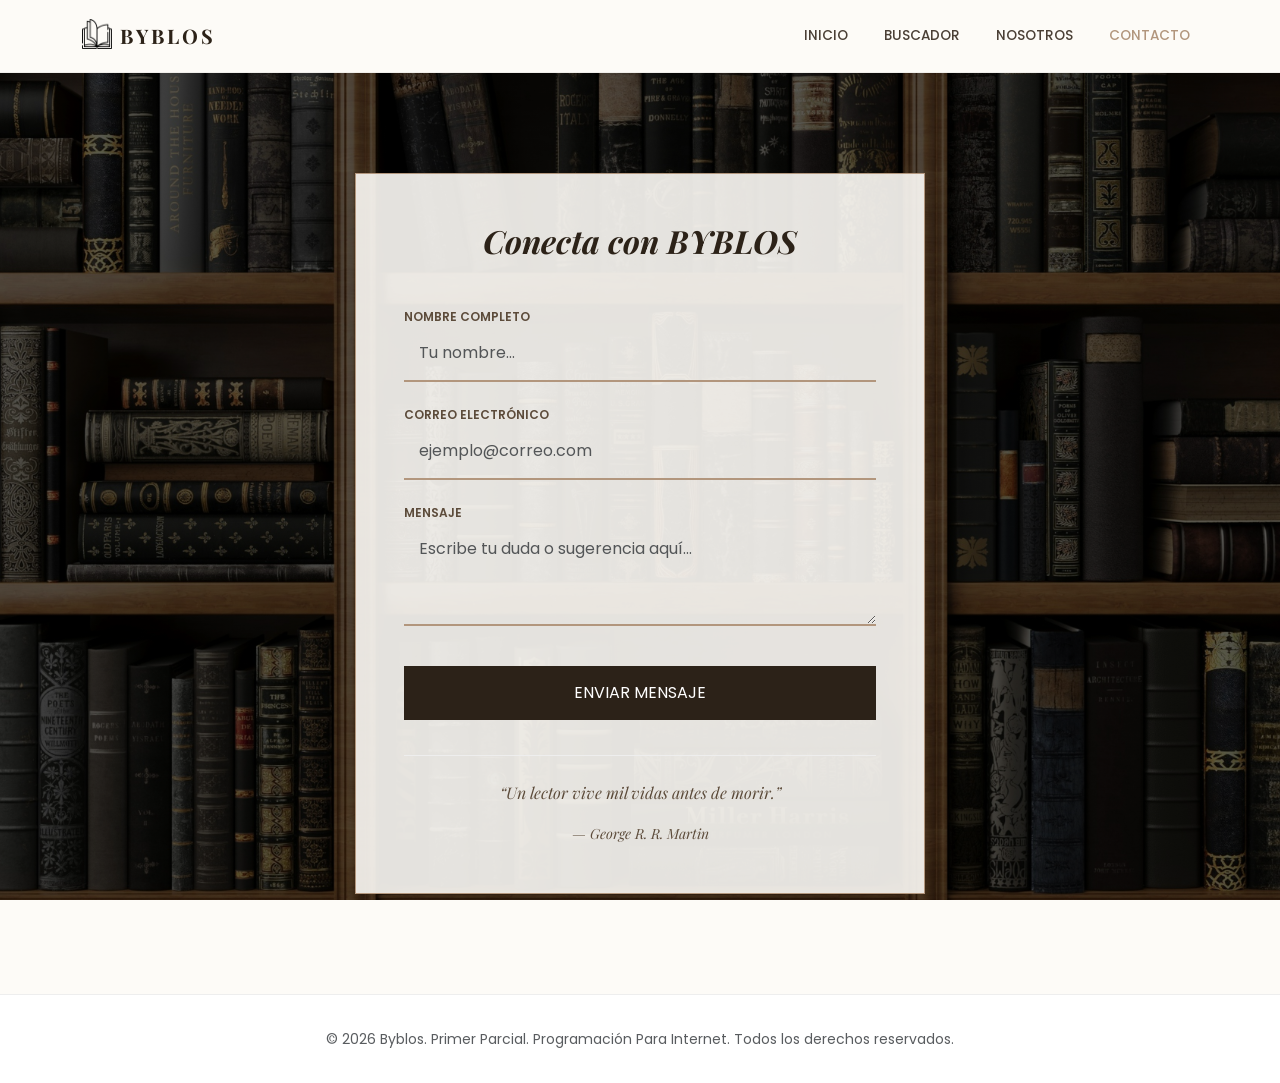
==== contacto.html @ 71276911 "Add files via upload" ====
<!DOCTYPE html>
<html lang="es">
<head>
    <meta charset="UTF-8">
    <meta name="viewport" content="width=device-width, initial-scale=1.0">
    <link rel="icon" href="./img/logo.png?v=1.1" type="image/png"><!-- Favicon del sitio -->
    <title>BYBLOS | Contacto</title>

    <!-- Fuentes que estoy utilizando -->
    <link rel="preconnect" href="https://fonts.googleapis.com">
    <link href="https://fonts.googleapis.com/css2?family=Playfair+Display:ital,wght@0,700;1,700&family=Poppins:wght@300;400;500;600&display=swap" rel="stylesheet">
    
    <!-- Bootstrap para el diseño responsive -->
    <link href="https://cdn.jsdelivr.net/npm/bootstrap@5.3.0/dist/css/bootstrap.min.css" rel="stylesheet">
    <link rel="stylesheet" href="./css/misEstilos.css">
</head>
<body>

    <!-- navbar -->
    <nav class="navbar navbar-expand-lg sticky-top custom-nav">
        <div class="container">
            <a class="navbar-brand logo-byblos" href="index.html">
                <img src="./img/logo.png" width="30" class="me-2" alt="Logo"> BYBLOS
            </a>
            
            <button class="navbar-toggler" type="button" data-bs-toggle="collapse" data-bs-target="#navbarNav">
                <span class="navbar-toggler-icon"></span>
            </button>
            
            <div class="collapse navbar-collapse" id="navbarNav">
                <ul class="navbar-nav ms-auto">
                    <li class="nav-item"><a class="nav-link" href="index.html">Inicio</a></li>
                    <li class="nav-item"><a class="nav-link" href="index.html#buscador">Buscador</a></li>
                    <li class="nav-item"><a class="nav-link" href="quienesomos.html">Nosotros</a></li>
                    <li class="nav-item"><a class="nav-link active" href="contacto.html">Contacto</a></li>
                </ul>
            </div>
        </div>
    </nav>

    <!-- contenido principal -->
    <main class="contact-section-bg">
        <div class="container">
            <div class="row justify-content-center">
                <div class="col-md-6 card-luxury">
                    <div class="text-center mb-5">
                        <h2 class="main-title">Conecta con BYBLOS</h2>
                    </div>

                    <!-- Formulario de contacto -->
                    <form id="formContacto">
                        <div class="mb-4">
                            <label class="label-control">Nombre Completo</label>
                            <input type="text" class="form-control custom-input" placeholder="Tu nombre..." required>
                        </div>

                        <div class="mb-4">
                            <label class="label-control">Correo Electrónico</label>
                            <input type="email" class="form-control custom-input" placeholder="ejemplo@correo.com" required>
                        </div>

                        <div class="mb-4">
                            <label class="label-control">Mensaje</label>
                            <textarea class="form-control custom-input" rows="3" placeholder="Escribe tu duda o sugerencia aquí..." required></textarea>
                        </div>

                        <button type="submit" class="btn btn-luxury w-100 mt-3">ENVIAR MENSAJE</button>
                        
                        <div id="msjExito" class="text-success mt-3 text-center" style="display:none; font-weight:600;">
                            ¡Mensaje enviado con éxito!
                        </div>
                    </form>

                    <!-- Frase decorativa -->
                    <div class="text-center book-quote">
                        <p>“Un lector vive mil vidas antes de morir.”</p>
                        <small>— George R. R. Martin</small>
                    </div>
                </div>
            </div>
        </div>
    </main>

    <!-- Footer -->
    <footer class="text-center">
        <div class="container">
            <p class="text-muted mb-0">
                <small>&copy; 2026 Byblos. Primer Parcial. Programación Para Internet. Todos los derechos reservados.</small>
            </p>
        </div>
    </footer>

    <script src="https://cdn.jsdelivr.net/npm/bootstrap@5.3.0/dist/js/bootstrap.bundle.min.js"></script>

    <script>
        // Capturamos el evento submit para mostrar el aviso visual
        document.getElementById('formContacto').addEventListener('submit', function(e) {
            e.preventDefault(); // Evita que la página cargue de nuevo
            
            const aviso = document.getElementById('msjExito');
            aviso.style.display = 'block'; // Mostramos el mensaje de éxito
            
            this.reset(); // Limpiamos los campos
            
            // El mensaje desaparece solo después de unos cinco segundos
            setTimeout(() => { 
                aviso.style.display = 'none'; 
            }, 5000);
        });
    </script>
</body>
</html>
---- css/misEstilos.css ----
/* Variables y base */
:root {
    --crema: #fdfbf7;
    --crema-trans: rgba(253, 251, 247, 0.9);
    --oscuro: #2c2218;
    --medio: #5c4b3a;
    --bronce: #b2967d;
    --blanco: #ffffff;
}

/* barra de desplazamiento */
::-webkit-scrollbar {
    width: 14px;
}

::-webkit-scrollbar-track {
    background: var(--crema);
}

::-webkit-scrollbar-thumb {
    background: var(--bronce);
    border-radius: 10px;
    border: 3px solid var(--crema);
}

body {
    background-color: var(--crema);
    font-family: 'Poppins', sans-serif;
    color: var(--oscuro);
}

/* Navbar. Ajuste de logo */
.custom-nav {
    background-color: var(--crema) !important;
    padding: 1rem 0;
    border-bottom: 1px solid rgba(0,0,0,0.05);
}

.logo-byblos {
    font-family: 'Playfair Display', serif;
    font-weight: 700;
    letter-spacing: 3px;
    color: var(--oscuro) !important;
    display: flex;
    align-items: center;
}

.logo-byblos img {
    margin-top: -5px; /* Para alinear el ícono a la palabra */
}

.nav-link {
    color: #4a3f35 !important;
    text-transform: uppercase;
    font-size: 0.85rem;
    margin-left: 20px;
    font-weight: 500;
}

.nav-link:hover, .nav-link.active {
    color: var(--bronce) !important;
}

/* Hero sections */
.hero-section, .hero-small {
    background-size: cover;
    background-position: center;
    background-attachment: fixed;
    display: flex;
    align-items: center;
    color: white;
}

/* Imagen grande principal de inicio */
.hero-section {
    height: 85vh;
    background-image: linear-gradient(rgba(0,0,0,0.5), rgba(0,0,0,0.5)), 
    url('https://images.unsplash.com/photo-1507842217343-583bb7270b66?auto=format&fit=crop&w=1500&q=80');
}

/* Versión más pequeña del hero para otras páginas */
.hero-small {
    height: 40vh;
    background-image: linear-gradient(rgba(0,0,0,0.6), rgba(0,0,0,0.6)), 
    url('https://images.unsplash.com/photo-1524995997946-a1c2e315a42f?auto=format&fit=crop&w=1500&q=80');
}

.main-title {
    font-family: 'Playfair Display', serif;
    font-weight: 700;
    font-style: italic;
}

.section-title {
    font-family: 'Playfair Display', serif;
    font-size: 2.8rem;
    font-weight: 700;
}

/* CONTACTO */
/* Fondo con imagen para la página de contacto */
.contact-section-bg {
    background-image: linear-gradient(rgba(0,0,0,0.6), rgba(0,0,0,0.6)), 
    url("../img/Estante.png"); 
    background-size: cover;
    background-position: center;
    background-attachment: fixed;
    padding: 100px 0;
    min-height: 80vh;
}

/* Tarjeta donde va el formulario */
.card-luxury {
    background-color: var(--crema-trans) !important;
    padding: 3rem;
    border: 1px solid var(--bronce);
}

/* Componentes */
/* estilo para botones */
.btn-luxury {
    border-radius: 0;
    text-transform: uppercase;
    border: none;
    transition: 0.4s;
    background: var(--oscuro);
    color: white;
    padding: 15px 40px;
}

.btn-luxury:hover {
    background: var(--bronce);
    transform: translateY(-3px);
}

/* diseño de los campos del formulario */
.custom-input {
    border: none;
    border-bottom: 2px solid var(--bronce);
    background: transparent;
    padding: 15px;
    width: 100%;
    border-radius: 0;
}

.section-padding {
    padding: 100px 0;
}

.label-control {
    font-size: 0.75rem;
    font-weight: 600;
    text-transform: uppercase;
    color: var(--medio);
    display: block;
}

/* Tarjeta para mostrar resultados del buscador */
.card-result {
    background: white;
    border-left: 8px solid var(--bronce);
    box-shadow: 0 10px 30px rgba(0,0,0,0.05);
}

.book-quote {
    font-family: 'Playfair Display', serif;
    font-style: italic;
    color: var(--medio);
    margin-top: 35px;
    border-top: 1px solid #eee;
    padding-top: 25px;
}

/* Animaciones y footer */
@keyframes float {
    0%, 100% { transform: translateY(0); }
    50% { transform: translateY(-20px); }
}

/* Imagen que flota */
.floating-img {
    animation: float 6s ease-in-out infinite;
}

footer {
    background: white;
    border-top: 1px solid #eee;
    padding: 2rem 0;
}
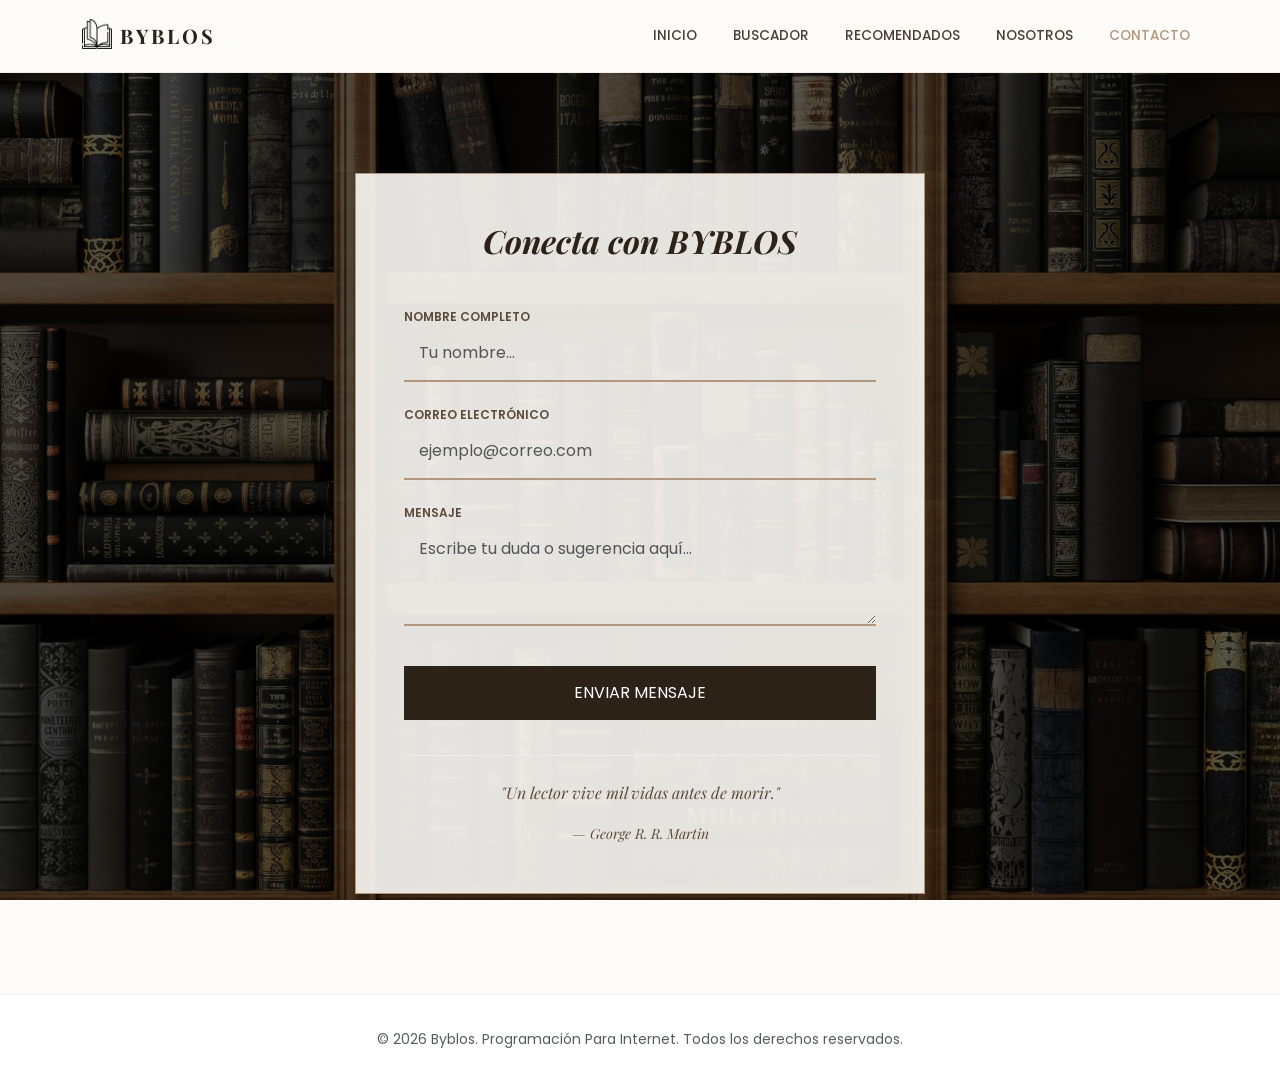
==== commit 3c0ad39c: "rescatando archivos locales" ====
--- a/contacto.html
+++ b/contacto.html
@@ -1,112 +1,141 @@
-<!DOCTYPE html>
-<html lang="es">
-<head>
-    <meta charset="UTF-8">
-    <meta name="viewport" content="width=device-width, initial-scale=1.0">
-    <link rel="icon" href="./img/logo.png?v=1.1" type="image/png"><!-- Favicon del sitio -->
-    <title>BYBLOS | Contacto</title>
-
-    <!-- Fuentes que estoy utilizando -->
-    <link rel="preconnect" href="https://fonts.googleapis.com">
-    <link href="https://fonts.googleapis.com/css2?family=Playfair+Display:ital,wght@0,700;1,700&family=Poppins:wght@300;400;500;600&display=swap" rel="stylesheet">
-    
-    <!-- Bootstrap para el diseño responsive -->
-    <link href="https://cdn.jsdelivr.net/npm/bootstrap@5.3.0/dist/css/bootstrap.min.css" rel="stylesheet">
-    <link rel="stylesheet" href="./css/misEstilos.css">
-</head>
-<body>
-
-    <!-- navbar -->
-    <nav class="navbar navbar-expand-lg sticky-top custom-nav">
-        <div class="container">
-            <a class="navbar-brand logo-byblos" href="index.html">
-                <img src="./img/logo.png" width="30" class="me-2" alt="Logo"> BYBLOS
-            </a>
-            
-            <button class="navbar-toggler" type="button" data-bs-toggle="collapse" data-bs-target="#navbarNav">
-                <span class="navbar-toggler-icon"></span>
-            </button>
-            
-            <div class="collapse navbar-collapse" id="navbarNav">
-                <ul class="navbar-nav ms-auto">
-                    <li class="nav-item"><a class="nav-link" href="index.html">Inicio</a></li>
-                    <li class="nav-item"><a class="nav-link" href="index.html#buscador">Buscador</a></li>
-                    <li class="nav-item"><a class="nav-link" href="quienesomos.html">Nosotros</a></li>
-                    <li class="nav-item"><a class="nav-link active" href="contacto.html">Contacto</a></li>
-                </ul>
-            </div>
-        </div>
-    </nav>
-
-    <!-- contenido principal -->
-    <main class="contact-section-bg">
-        <div class="container">
-            <div class="row justify-content-center">
-                <div class="col-md-6 card-luxury">
-                    <div class="text-center mb-5">
-                        <h2 class="main-title">Conecta con BYBLOS</h2>
-                    </div>
-
-                    <!-- Formulario de contacto -->
-                    <form id="formContacto">
-                        <div class="mb-4">
-                            <label class="label-control">Nombre Completo</label>
-                            <input type="text" class="form-control custom-input" placeholder="Tu nombre..." required>
-                        </div>
-
-                        <div class="mb-4">
-                            <label class="label-control">Correo Electrónico</label>
-                            <input type="email" class="form-control custom-input" placeholder="ejemplo@correo.com" required>
-                        </div>
-
-                        <div class="mb-4">
-                            <label class="label-control">Mensaje</label>
-                            <textarea class="form-control custom-input" rows="3" placeholder="Escribe tu duda o sugerencia aquí..." required></textarea>
-                        </div>
-
-                        <button type="submit" class="btn btn-luxury w-100 mt-3">ENVIAR MENSAJE</button>
-                        
-                        <div id="msjExito" class="text-success mt-3 text-center" style="display:none; font-weight:600;">
-                            ¡Mensaje enviado con éxito!
-                        </div>
-                    </form>
-
-                    <!-- Frase decorativa -->
-                    <div class="text-center book-quote">
-                        <p>“Un lector vive mil vidas antes de morir.”</p>
-                        <small>— George R. R. Martin</small>
-                    </div>
-                </div>
-            </div>
-        </div>
-    </main>
-
-    <!-- Footer -->
-    <footer class="text-center">
-        <div class="container">
-            <p class="text-muted mb-0">
-                <small>&copy; 2026 Byblos. Primer Parcial. Programación Para Internet. Todos los derechos reservados.</small>
-            </p>
-        </div>
-    </footer>
-
-    <script src="https://cdn.jsdelivr.net/npm/bootstrap@5.3.0/dist/js/bootstrap.bundle.min.js"></script>
-
-    <script>
-        // Capturamos el evento submit para mostrar el aviso visual
-        document.getElementById('formContacto').addEventListener('submit', function(e) {
-            e.preventDefault(); // Evita que la página cargue de nuevo
-            
-            const aviso = document.getElementById('msjExito');
-            aviso.style.display = 'block'; // Mostramos el mensaje de éxito
-            
-            this.reset(); // Limpiamos los campos
-            
-            // El mensaje desaparece solo después de unos cinco segundos
-            setTimeout(() => { 
-                aviso.style.display = 'none'; 
-            }, 5000);
-        });
-    </script>
-</body>
+<!DOCTYPE html>
+<html lang="es">
+<head>
+    <meta charset="UTF-8">
+    <meta name="viewport" content="width=device-width, initial-scale=1.0">
+    <link rel="icon" href="./img/logo.png?v=1.1" type="image/png"><!-- Favicon del sitio -->
+    <title>BYBLOS | Contacto</title>
+
+    <!-- Fuentes que estoy utilizando -->
+    <link rel="preconnect" href="https://fonts.googleapis.com">
+    <link href="https://fonts.googleapis.com/css2?family=Playfair+Display:ital,wght@0,700;1,700&family=Poppins:wght@300;400;500;600&display=swap" rel="stylesheet">
+    
+    <!-- Bootstrap para el diseño responsive -->
+    <link href="https://cdn.jsdelivr.net/npm/bootstrap@5.3.0/dist/css/bootstrap.min.css" rel="stylesheet">
+    <link rel="stylesheet" href="./css/misEstilos.css">
+</head>
+<body>
+
+    <!-- navbar -->
+    <nav class="navbar navbar-expand-lg sticky-top custom-nav">
+        <div class="container">
+            <a class="navbar-brand logo-byblos" href="index.html">
+                <img src="./img/logo.png" width="30" class="me-2" alt="Logo"> BYBLOS
+            </a>
+            
+            <button class="navbar-toggler" type="button" data-bs-toggle="collapse" data-bs-target="#navbarNav">
+                <span class="navbar-toggler-icon"></span>
+            </button>
+            
+            <div class="collapse navbar-collapse" id="navbarNav">
+                <ul class="navbar-nav ms-auto">
+                    <li class="nav-item"><a class="nav-link" href="index.html">Inicio</a></li>
+                    <li class="nav-item"><a class="nav-link" href="index.html#buscador">Buscador</a></li>
+                    <li class="nav-item"><a class="nav-link" href="recomendados.html">Recomendados</a></li>
+                    <li class="nav-item"><a class="nav-link" href="quienesomos.html">Nosotros</a></li>
+                    <li class="nav-item"><a class="nav-link active" href="contacto.html">Contacto</a></li>
+                </ul>
+            </div>
+        </div>
+    </nav>
+
+    <!-- contenido principal -->
+    <main class="contact-section-bg">
+        <div class="container">
+            <div class="row justify-content-center">
+                <div class="col-md-6 card-luxury">
+                    <div class="text-center mb-5">
+                        <h2 class="main-title">Conecta con BYBLOS</h2>
+                    </div>
+
+                    <!-- Formulario de contacto -->
+                    <form id="formContacto">
+                        <div class="mb-4">
+                            <label class="label-control">Nombre Completo</label>
+                            <input type="text" id="nombre" class="form-control custom-input" placeholder="Tu nombre..." required>
+                        </div>
+
+                        <div class="mb-4">
+                            <label class="label-control">Correo Electrónico</label>
+                            <input type="email" id="email" class="form-control custom-input" placeholder="ejemplo@correo.com" required>
+                        </div>
+
+                        <div class="mb-4">
+                            <label class="label-control">Mensaje</label>
+                            <textarea id="mensaje" class="form-control custom-input" rows="3" placeholder="Escribe tu duda o sugerencia aquí..." required></textarea>
+                        </div>
+
+                        <button type="submit" class="btn btn-luxury w-100 mt-3">ENVIAR MENSAJE</button>
+                        
+                        <div id="msjExito" class="text-success mt-3 text-center" style="display:none; font-weight:600;">
+                            ¡Mensaje enviado con éxito!
+                        </div>
+
+                        <div id="msjError" class="text-danger mt-3 text-center" style="display:none; font-weight:600;">
+                            Hubo un error al enviar. Inténtalo de nuevo.
+                        </div>
+                    </form>
+
+                    <!-- Frase decorativa -->
+                    <div class="text-center book-quote">
+                        <p>"Un lector vive mil vidas antes de morir."</p>
+                        <small>— George R. R. Martin</small>
+                    </div>
+                </div>
+            </div>
+        </div>
+    </main>
+
+    <!-- Footer -->
+    <footer class="text-center">
+        <div class="container">
+            <p class="text-muted mb-0">
+                <small>&copy; 2026 Byblos. Programación Para Internet. Todos los derechos reservados.</small>
+            </p>
+        </div>
+    </footer>
+
+    <script src="https://code.jquery.com/jquery-3.7.1.min.js"></script>
+    <script src="https://cdn.jsdelivr.net/npm/bootstrap@5.3.0/dist/js/bootstrap.bundle.min.js"></script>
+
+    <script>
+        // Capturamos el evento submit del formulario
+        $("#formContacto").submit(function(e) {
+            e.preventDefault(); // Evita que la página se recargue
+
+            // Guardamos los datos que escribió el usuario
+            var datos = {
+                nombre: $("#nombre").val(),
+                email: $("#email").val(),
+                mensaje: $("#mensaje").val()
+            };
+
+            // Enviamos los datos al backend con POST
+            $.ajax({
+                url: "https://byblos-backend.onrender.com/api/contactos",
+                method: "POST",
+                contentType: "application/json",
+                data: JSON.stringify(datos),
+                success: function(res) {
+                    // Si el backend responde bien, mostramos el mensaje de éxito
+                    $("#msjExito").show();
+                    $("#msjError").hide();
+                    $("#formContacto")[0].reset(); // Limpiamos los campos
+
+                    // El mensaje desaparece solo después de cinco segundos
+                    setTimeout(function() {
+                        $("#msjExito").hide();
+                    }, 5000);
+                },
+                error: function() {
+                    // Si algo falla, mostramos el mensaje de error
+                    $("#msjError").show();
+                    setTimeout(function() {
+                        $("#msjError").hide();
+                    }, 5000);
+                }
+            });
+        });
+    </script>
+</body>
 </html>
--- a/css/misEstilos.css
+++ b/css/misEstilos.css
@@ -1,189 +1,247 @@
-/* Variables y base */
-:root {
-    --crema: #fdfbf7;
-    --crema-trans: rgba(253, 251, 247, 0.9);
-    --oscuro: #2c2218;
-    --medio: #5c4b3a;
-    --bronce: #b2967d;
-    --blanco: #ffffff;
-}
-
-/* barra de desplazamiento */
-::-webkit-scrollbar {
-    width: 14px;
-}
-
-::-webkit-scrollbar-track {
-    background: var(--crema);
-}
-
-::-webkit-scrollbar-thumb {
-    background: var(--bronce);
-    border-radius: 10px;
-    border: 3px solid var(--crema);
-}
-
-body {
-    background-color: var(--crema);
-    font-family: 'Poppins', sans-serif;
-    color: var(--oscuro);
-}
-
-/* Navbar. Ajuste de logo */
-.custom-nav {
-    background-color: var(--crema) !important;
-    padding: 1rem 0;
-    border-bottom: 1px solid rgba(0,0,0,0.05);
-}
-
-.logo-byblos {
-    font-family: 'Playfair Display', serif;
-    font-weight: 700;
-    letter-spacing: 3px;
-    color: var(--oscuro) !important;
-    display: flex;
-    align-items: center;
-}
-
-.logo-byblos img {
-    margin-top: -5px; /* Para alinear el ícono a la palabra */
-}
-
-.nav-link {
-    color: #4a3f35 !important;
-    text-transform: uppercase;
-    font-size: 0.85rem;
-    margin-left: 20px;
-    font-weight: 500;
-}
-
-.nav-link:hover, .nav-link.active {
-    color: var(--bronce) !important;
-}
-
-/* Hero sections */
-.hero-section, .hero-small {
-    background-size: cover;
-    background-position: center;
-    background-attachment: fixed;
-    display: flex;
-    align-items: center;
-    color: white;
-}
-
-/* Imagen grande principal de inicio */
-.hero-section {
-    height: 85vh;
-    background-image: linear-gradient(rgba(0,0,0,0.5), rgba(0,0,0,0.5)), 
-    url('https://images.unsplash.com/photo-1507842217343-583bb7270b66?auto=format&fit=crop&w=1500&q=80');
-}
-
-/* Versión más pequeña del hero para otras páginas */
-.hero-small {
-    height: 40vh;
-    background-image: linear-gradient(rgba(0,0,0,0.6), rgba(0,0,0,0.6)), 
-    url('https://images.unsplash.com/photo-1524995997946-a1c2e315a42f?auto=format&fit=crop&w=1500&q=80');
-}
-
-.main-title {
-    font-family: 'Playfair Display', serif;
-    font-weight: 700;
-    font-style: italic;
-}
-
-.section-title {
-    font-family: 'Playfair Display', serif;
-    font-size: 2.8rem;
-    font-weight: 700;
-}
-
-/* CONTACTO */
-/* Fondo con imagen para la página de contacto */
-.contact-section-bg {
-    background-image: linear-gradient(rgba(0,0,0,0.6), rgba(0,0,0,0.6)), 
-    url("../img/Estante.png"); 
-    background-size: cover;
-    background-position: center;
-    background-attachment: fixed;
-    padding: 100px 0;
-    min-height: 80vh;
-}
-
-/* Tarjeta donde va el formulario */
-.card-luxury {
-    background-color: var(--crema-trans) !important;
-    padding: 3rem;
-    border: 1px solid var(--bronce);
-}
-
-/* Componentes */
-/* estilo para botones */
-.btn-luxury {
-    border-radius: 0;
-    text-transform: uppercase;
-    border: none;
-    transition: 0.4s;
-    background: var(--oscuro);
-    color: white;
-    padding: 15px 40px;
-}
-
-.btn-luxury:hover {
-    background: var(--bronce);
-    transform: translateY(-3px);
-}
-
-/* diseño de los campos del formulario */
-.custom-input {
-    border: none;
-    border-bottom: 2px solid var(--bronce);
-    background: transparent;
-    padding: 15px;
-    width: 100%;
-    border-radius: 0;
-}
-
-.section-padding {
-    padding: 100px 0;
-}
-
-.label-control {
-    font-size: 0.75rem;
-    font-weight: 600;
-    text-transform: uppercase;
-    color: var(--medio);
-    display: block;
-}
-
-/* Tarjeta para mostrar resultados del buscador */
-.card-result {
-    background: white;
-    border-left: 8px solid var(--bronce);
-    box-shadow: 0 10px 30px rgba(0,0,0,0.05);
-}
-
-.book-quote {
-    font-family: 'Playfair Display', serif;
-    font-style: italic;
-    color: var(--medio);
-    margin-top: 35px;
-    border-top: 1px solid #eee;
-    padding-top: 25px;
-}
-
-/* Animaciones y footer */
-@keyframes float {
-    0%, 100% { transform: translateY(0); }
-    50% { transform: translateY(-20px); }
-}
-
-/* Imagen que flota */
-.floating-img {
-    animation: float 6s ease-in-out infinite;
-}
-
-footer {
-    background: white;
-    border-top: 1px solid #eee;
-    padding: 2rem 0;
+/* Variables y base */
+:root {
+    --crema: #fdfbf7;
+    --crema-trans: rgba(253, 251, 247, 0.9);
+    --oscuro: #2c2218;
+    --medio: #5c4b3a;
+    --bronce: #b2967d;
+    --blanco: #ffffff;
+}
+
+/* barra de desplazamiento */
+::-webkit-scrollbar {
+    width: 14px;
+}
+
+::-webkit-scrollbar-track {
+    background: var(--crema);
+}
+
+::-webkit-scrollbar-thumb {
+    background: var(--bronce);
+    border-radius: 10px;
+    border: 3px solid var(--crema);
+}
+
+body {
+    background-color: var(--crema);
+    font-family: 'Poppins', sans-serif;
+    color: var(--oscuro);
+}
+
+/* Navbar. Ajuste de logo */
+.custom-nav {
+    background-color: var(--crema) !important;
+    padding: 1rem 0;
+    border-bottom: 1px solid rgba(0,0,0,0.05);
+}
+
+.logo-byblos {
+    font-family: 'Playfair Display', serif;
+    font-weight: 700;
+    letter-spacing: 3px;
+    color: var(--oscuro) !important;
+    display: flex;
+    align-items: center;
+}
+
+.logo-byblos img {
+    margin-top: -5px; /* Para alinear el ícono a la palabra */
+}
+
+.nav-link {
+    color: #4a3f35 !important;
+    text-transform: uppercase;
+    font-size: 0.85rem;
+    margin-left: 20px;
+    font-weight: 500;
+}
+
+.nav-link:hover, .nav-link.active {
+    color: var(--bronce) !important;
+}
+
+/* Hero sections */
+.hero-section, .hero-small {
+    background-size: cover;
+    background-position: center;
+    background-attachment: fixed;
+    display: flex;
+    align-items: center;
+    color: white;
+}
+
+/* Imagen grande principal de inicio */
+.hero-section {
+    height: 85vh;
+    background-image: linear-gradient(rgba(0,0,0,0.5), rgba(0,0,0,0.5)), 
+    url('https://images.unsplash.com/photo-1507842217343-583bb7270b66?auto=format&fit=crop&w=1500&q=80');
+}
+
+/* Versión más pequeña del hero para otras páginas */
+.hero-small {
+    height: 40vh;
+    background-image: linear-gradient(rgba(0,0,0,0.6), rgba(0,0,0,0.6)), 
+    url('https://images.unsplash.com/photo-1524995997946-a1c2e315a42f?auto=format&fit=crop&w=1500&q=80');
+}
+
+/* Imagen especial para RECOMENDADOS - Biblioteca clásica */
+.hero-recomendados {
+    background-image: linear-gradient(rgba(0,0,0,0.5), rgba(0,0,0,0.5)), 
+    url('https://images.unsplash.com/photo-1521587760476-6c12a4b040da?auto=format&fit=crop&w=1500&q=80');
+    background-size: cover;
+    background-position: center;
+    background-attachment: fixed;
+}
+
+.main-title {
+    font-family: 'Playfair Display', serif;
+    font-weight: 700;
+    font-style: italic;
+}
+
+.section-title {
+    font-family: 'Playfair Display', serif;
+    font-size: 2.8rem;
+    font-weight: 700;
+}
+
+/* CONTACTO */
+/* Fondo con imagen para la página de contacto */
+.contact-section-bg {
+    background-image: linear-gradient(rgba(0,0,0,0.6), rgba(0,0,0,0.6)), 
+    url("../img/Estante.png"); 
+    background-size: cover;
+    background-position: center;
+    background-attachment: fixed;
+    padding: 100px 0;
+    min-height: 80vh;
+}
+
+/* Tarjeta donde va el formulario */
+.card-luxury {
+    background-color: var(--crema-trans) !important;
+    padding: 3rem;
+    border: 1px solid var(--bronce);
+}
+
+/* Componentes */
+/* estilo para botones */
+.btn-luxury {
+    border-radius: 0;
+    text-transform: uppercase;
+    border: none;
+    transition: 0.4s;
+    background: var(--oscuro);
+    color: white;
+    padding: 15px 40px;
+}
+
+.btn-luxury:hover {
+    background: var(--bronce);
+    transform: translateY(-3px);
+}
+
+/* diseño de los campos del formulario */
+.custom-input {
+    border: none;
+    border-bottom: 2px solid var(--bronce);
+    background: transparent;
+    padding: 15px;
+    width: 100%;
+    border-radius: 0;
+}
+
+.section-padding {
+    padding: 100px 0;
+}
+
+.label-control {
+    font-size: 0.75rem;
+    font-weight: 600;
+    text-transform: uppercase;
+    color: var(--medio);
+    display: block;
+}
+
+/* Tarjeta para mostrar resultados del buscador */
+.card-result {
+    background: white;
+    border-left: 8px solid var(--bronce);
+    box-shadow: 0 10px 30px rgba(0,0,0,0.05);
+}
+
+.book-quote {
+    font-family: 'Playfair Display', serif;
+    font-style: italic;
+    color: var(--medio);
+    margin-top: 35px;
+    border-top: 1px solid #eee;
+    padding-top: 25px;
+}
+
+/* Animaciones y footer */
+@keyframes float {
+    0%, 100% { transform: translateY(0); }
+    50% { transform: translateY(-20px); }
+}
+
+/* Imagen que flota */
+.floating-img {
+    animation: float 6s ease-in-out infinite;
+}
+
+footer {
+    background: white;
+    border-top: 1px solid #eee;
+    padding: 2rem 0;
+}
+
+/* Tarjetas de libros en sección Recomendados */
+.card-byblos {
+    background: var(--blanco);
+    border: 1px solid rgba(178, 150, 125, 0.2);
+    border-radius: 4px;
+    transition: all 0.3s ease;
+    overflow: hidden;
+    display: flex;
+    flex-direction: column;
+    height: 100%;
+}
+
+/* Borde café más grueso y visible al posar el mouse */
+.card-byblos:hover {
+    transform: translateY(-5px);
+    border: 3px solid var(--bronce);
+    box-shadow: 0 0 18px rgba(178, 150, 125, 0.6);
+}
+
+/* Portada con altura fija y que se vea completa sin recortarse */
+.book-cover-fixed {
+    width: 100%;
+    height: 280px;
+    object-fit: contain;
+    background-color: #f0ebe3;
+    border-bottom: 1px solid rgba(178, 150, 125, 0.1);
+}
+
+/* Cuerpo de la tarjeta */
+.card-byblos .card-body {
+    padding: 1.2rem;
+    text-align: center;
+    flex-grow: 1;
+    display: flex;
+    flex-direction: column;
+    justify-content: flex-start;
+}
+
+/* Etiqueta pequeña de selección */
+.book-tag {
+    font-size: 0.7rem;
+    color: var(--bronce);
+    text-transform: uppercase;
+    letter-spacing: 2px;
+    font-weight: 700;
+    display: block;
+    margin-bottom: 6px;
 }
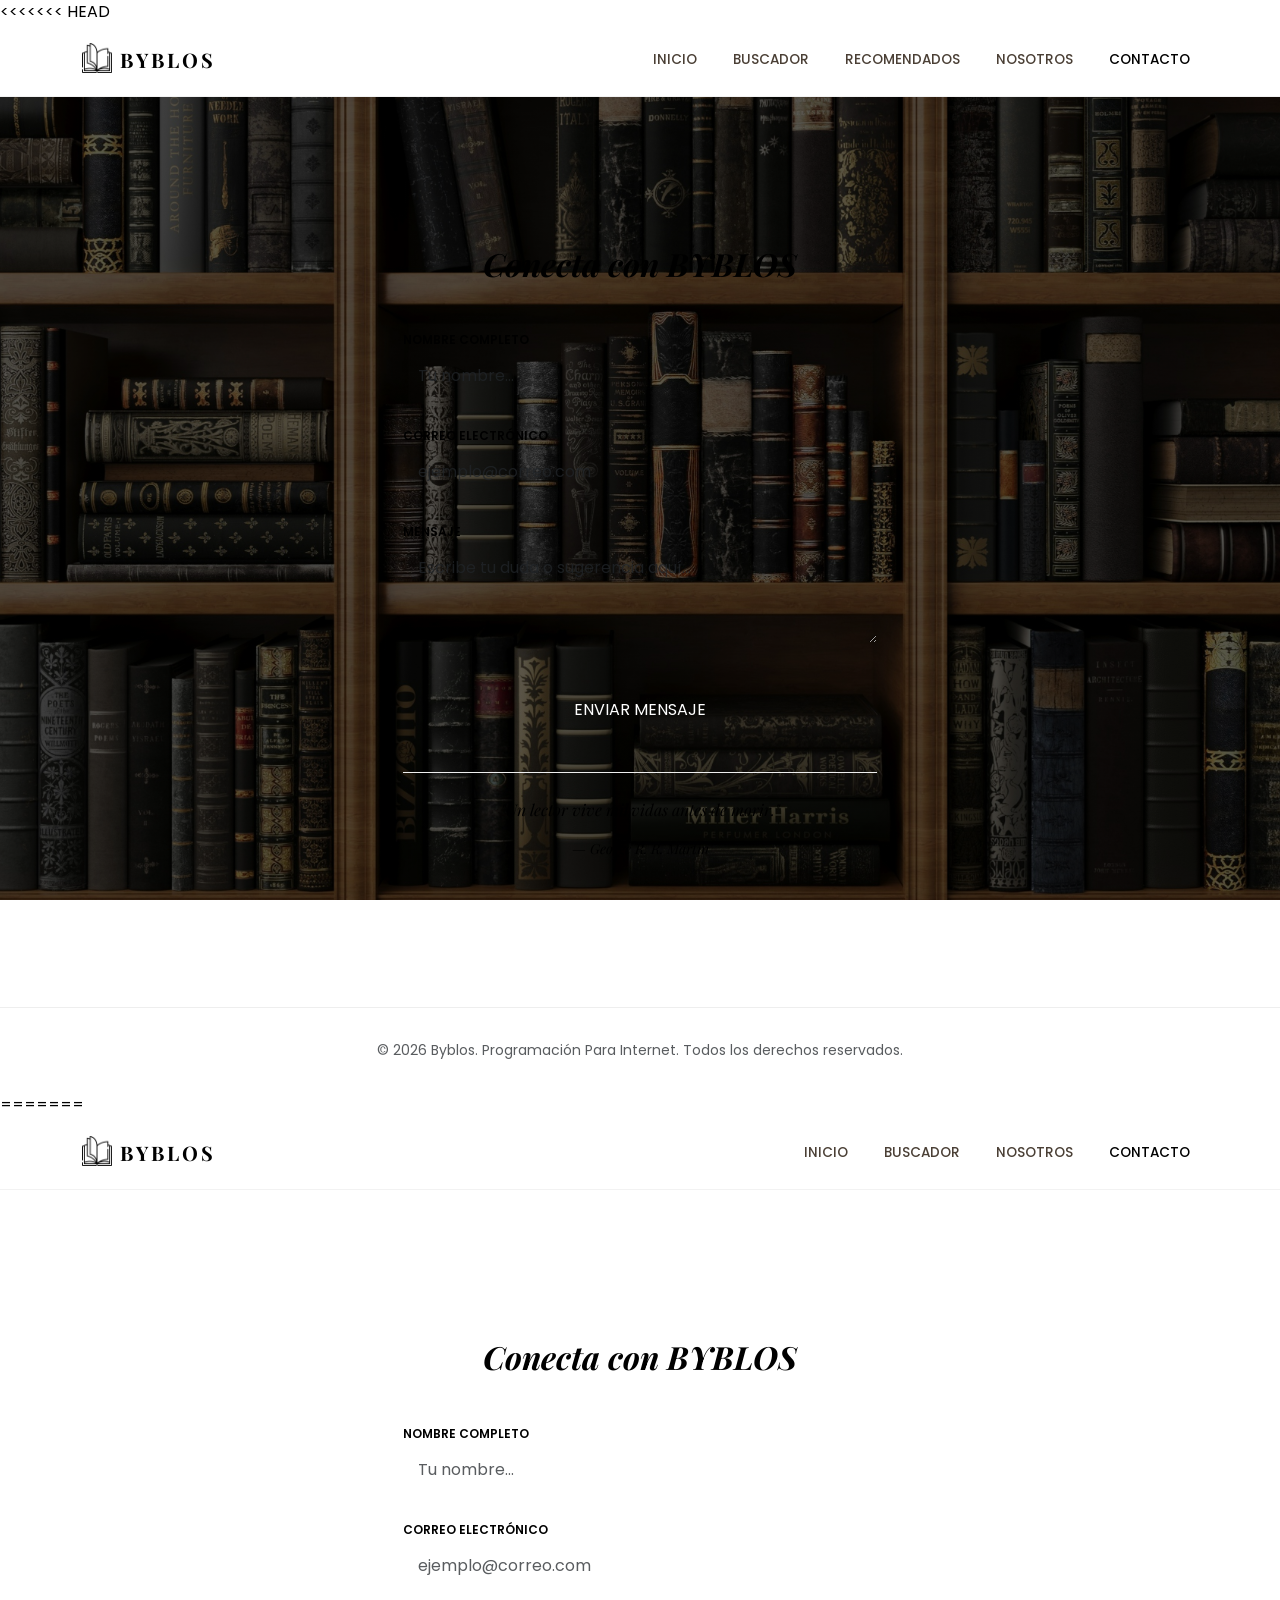
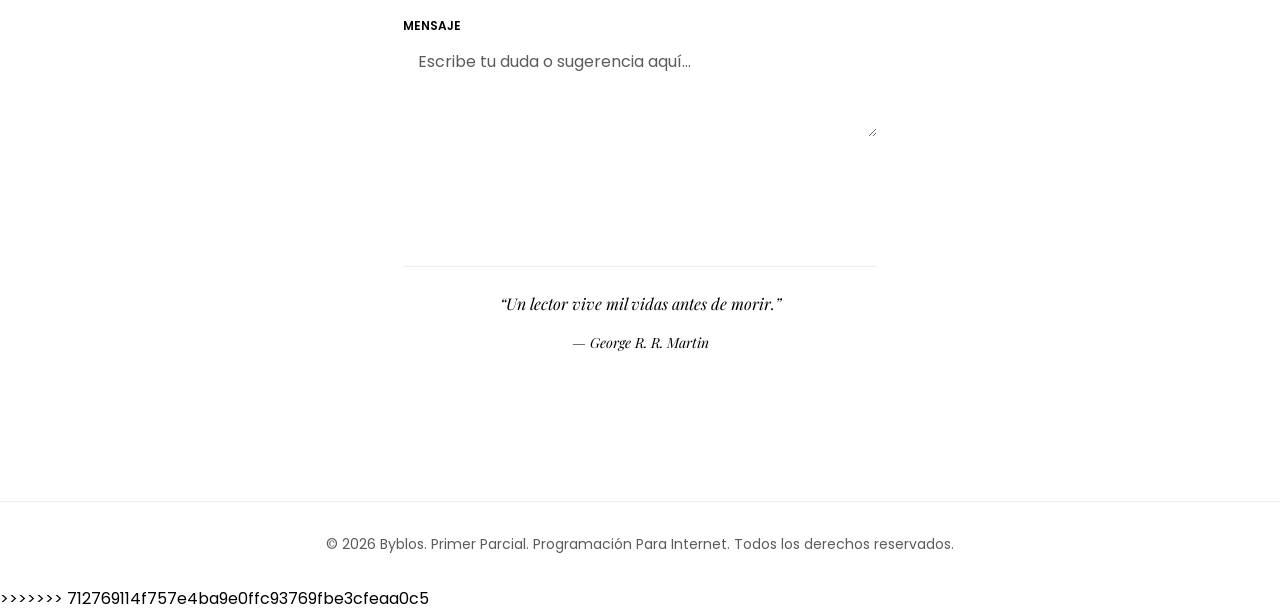
==== commit 7a57ba31: "resolviendo conflictos con versiones locales" ====
--- a/contacto.html
+++ b/contacto.html
@@ -1,3 +1,4 @@
+<<<<<<< HEAD
 <!DOCTYPE html>
 <html lang="es">
 <head>
@@ -138,4 +139,117 @@
         });
     </script>
 </body>
+=======
+<!DOCTYPE html>
+<html lang="es">
+<head>
+    <meta charset="UTF-8">
+    <meta name="viewport" content="width=device-width, initial-scale=1.0">
+    <link rel="icon" href="./img/logo.png?v=1.1" type="image/png"><!-- Favicon del sitio -->
+    <title>BYBLOS | Contacto</title>
+
+    <!-- Fuentes que estoy utilizando -->
+    <link rel="preconnect" href="https://fonts.googleapis.com">
+    <link href="https://fonts.googleapis.com/css2?family=Playfair+Display:ital,wght@0,700;1,700&family=Poppins:wght@300;400;500;600&display=swap" rel="stylesheet">
+    
+    <!-- Bootstrap para el diseño responsive -->
+    <link href="https://cdn.jsdelivr.net/npm/bootstrap@5.3.0/dist/css/bootstrap.min.css" rel="stylesheet">
+    <link rel="stylesheet" href="./css/misEstilos.css">
+</head>
+<body>
+
+    <!-- navbar -->
+    <nav class="navbar navbar-expand-lg sticky-top custom-nav">
+        <div class="container">
+            <a class="navbar-brand logo-byblos" href="index.html">
+                <img src="./img/logo.png" width="30" class="me-2" alt="Logo"> BYBLOS
+            </a>
+            
+            <button class="navbar-toggler" type="button" data-bs-toggle="collapse" data-bs-target="#navbarNav">
+                <span class="navbar-toggler-icon"></span>
+            </button>
+            
+            <div class="collapse navbar-collapse" id="navbarNav">
+                <ul class="navbar-nav ms-auto">
+                    <li class="nav-item"><a class="nav-link" href="index.html">Inicio</a></li>
+                    <li class="nav-item"><a class="nav-link" href="index.html#buscador">Buscador</a></li>
+                    <li class="nav-item"><a class="nav-link" href="quienesomos.html">Nosotros</a></li>
+                    <li class="nav-item"><a class="nav-link active" href="contacto.html">Contacto</a></li>
+                </ul>
+            </div>
+        </div>
+    </nav>
+
+    <!-- contenido principal -->
+    <main class="contact-section-bg">
+        <div class="container">
+            <div class="row justify-content-center">
+                <div class="col-md-6 card-luxury">
+                    <div class="text-center mb-5">
+                        <h2 class="main-title">Conecta con BYBLOS</h2>
+                    </div>
+
+                    <!-- Formulario de contacto -->
+                    <form id="formContacto">
+                        <div class="mb-4">
+                            <label class="label-control">Nombre Completo</label>
+                            <input type="text" class="form-control custom-input" placeholder="Tu nombre..." required>
+                        </div>
+
+                        <div class="mb-4">
+                            <label class="label-control">Correo Electrónico</label>
+                            <input type="email" class="form-control custom-input" placeholder="ejemplo@correo.com" required>
+                        </div>
+
+                        <div class="mb-4">
+                            <label class="label-control">Mensaje</label>
+                            <textarea class="form-control custom-input" rows="3" placeholder="Escribe tu duda o sugerencia aquí..." required></textarea>
+                        </div>
+
+                        <button type="submit" class="btn btn-luxury w-100 mt-3">ENVIAR MENSAJE</button>
+                        
+                        <div id="msjExito" class="text-success mt-3 text-center" style="display:none; font-weight:600;">
+                            ¡Mensaje enviado con éxito!
+                        </div>
+                    </form>
+
+                    <!-- Frase decorativa -->
+                    <div class="text-center book-quote">
+                        <p>“Un lector vive mil vidas antes de morir.”</p>
+                        <small>— George R. R. Martin</small>
+                    </div>
+                </div>
+            </div>
+        </div>
+    </main>
+
+    <!-- Footer -->
+    <footer class="text-center">
+        <div class="container">
+            <p class="text-muted mb-0">
+                <small>&copy; 2026 Byblos. Primer Parcial. Programación Para Internet. Todos los derechos reservados.</small>
+            </p>
+        </div>
+    </footer>
+
+    <script src="https://cdn.jsdelivr.net/npm/bootstrap@5.3.0/dist/js/bootstrap.bundle.min.js"></script>
+
+    <script>
+        // Capturamos el evento submit para mostrar el aviso visual
+        document.getElementById('formContacto').addEventListener('submit', function(e) {
+            e.preventDefault(); // Evita que la página cargue de nuevo
+            
+            const aviso = document.getElementById('msjExito');
+            aviso.style.display = 'block'; // Mostramos el mensaje de éxito
+            
+            this.reset(); // Limpiamos los campos
+            
+            // El mensaje desaparece solo después de unos cinco segundos
+            setTimeout(() => { 
+                aviso.style.display = 'none'; 
+            }, 5000);
+        });
+    </script>
+</body>
+>>>>>>> 712769114f757e4ba9e0ffc93769fbe3cfeaa0c5
 </html>
--- a/css/misEstilos.css
+++ b/css/misEstilos.css
@@ -1,3 +1,4 @@
+<<<<<<< HEAD
 /* Variables y base */
 :root {
     --crema: #fdfbf7;
@@ -244,4 +245,194 @@
     font-weight: 700;
     display: block;
     margin-bottom: 6px;
+=======
+/* Variables y base */
+:root {
+    --crema: #fdfbf7;
+    --crema-trans: rgba(253, 251, 247, 0.9);
+    --oscuro: #2c2218;
+    --medio: #5c4b3a;
+    --bronce: #b2967d;
+    --blanco: #ffffff;
+}
+
+/* barra de desplazamiento */
+::-webkit-scrollbar {
+    width: 14px;
+}
+
+::-webkit-scrollbar-track {
+    background: var(--crema);
+}
+
+::-webkit-scrollbar-thumb {
+    background: var(--bronce);
+    border-radius: 10px;
+    border: 3px solid var(--crema);
+}
+
+body {
+    background-color: var(--crema);
+    font-family: 'Poppins', sans-serif;
+    color: var(--oscuro);
+}
+
+/* Navbar. Ajuste de logo */
+.custom-nav {
+    background-color: var(--crema) !important;
+    padding: 1rem 0;
+    border-bottom: 1px solid rgba(0,0,0,0.05);
+}
+
+.logo-byblos {
+    font-family: 'Playfair Display', serif;
+    font-weight: 700;
+    letter-spacing: 3px;
+    color: var(--oscuro) !important;
+    display: flex;
+    align-items: center;
+}
+
+.logo-byblos img {
+    margin-top: -5px; /* Para alinear el ícono a la palabra */
+}
+
+.nav-link {
+    color: #4a3f35 !important;
+    text-transform: uppercase;
+    font-size: 0.85rem;
+    margin-left: 20px;
+    font-weight: 500;
+}
+
+.nav-link:hover, .nav-link.active {
+    color: var(--bronce) !important;
+}
+
+/* Hero sections */
+.hero-section, .hero-small {
+    background-size: cover;
+    background-position: center;
+    background-attachment: fixed;
+    display: flex;
+    align-items: center;
+    color: white;
+}
+
+/* Imagen grande principal de inicio */
+.hero-section {
+    height: 85vh;
+    background-image: linear-gradient(rgba(0,0,0,0.5), rgba(0,0,0,0.5)), 
+    url('https://images.unsplash.com/photo-1507842217343-583bb7270b66?auto=format&fit=crop&w=1500&q=80');
+}
+
+/* Versión más pequeña del hero para otras páginas */
+.hero-small {
+    height: 40vh;
+    background-image: linear-gradient(rgba(0,0,0,0.6), rgba(0,0,0,0.6)), 
+    url('https://images.unsplash.com/photo-1524995997946-a1c2e315a42f?auto=format&fit=crop&w=1500&q=80');
+}
+
+.main-title {
+    font-family: 'Playfair Display', serif;
+    font-weight: 700;
+    font-style: italic;
+}
+
+.section-title {
+    font-family: 'Playfair Display', serif;
+    font-size: 2.8rem;
+    font-weight: 700;
+}
+
+/* CONTACTO */
+/* Fondo con imagen para la página de contacto */
+.contact-section-bg {
+    background-image: linear-gradient(rgba(0,0,0,0.6), rgba(0,0,0,0.6)), 
+    url("../img/Estante.png"); 
+    background-size: cover;
+    background-position: center;
+    background-attachment: fixed;
+    padding: 100px 0;
+    min-height: 80vh;
+}
+
+/* Tarjeta donde va el formulario */
+.card-luxury {
+    background-color: var(--crema-trans) !important;
+    padding: 3rem;
+    border: 1px solid var(--bronce);
+}
+
+/* Componentes */
+/* estilo para botones */
+.btn-luxury {
+    border-radius: 0;
+    text-transform: uppercase;
+    border: none;
+    transition: 0.4s;
+    background: var(--oscuro);
+    color: white;
+    padding: 15px 40px;
+}
+
+.btn-luxury:hover {
+    background: var(--bronce);
+    transform: translateY(-3px);
+}
+
+/* diseño de los campos del formulario */
+.custom-input {
+    border: none;
+    border-bottom: 2px solid var(--bronce);
+    background: transparent;
+    padding: 15px;
+    width: 100%;
+    border-radius: 0;
+}
+
+.section-padding {
+    padding: 100px 0;
+}
+
+.label-control {
+    font-size: 0.75rem;
+    font-weight: 600;
+    text-transform: uppercase;
+    color: var(--medio);
+    display: block;
+}
+
+/* Tarjeta para mostrar resultados del buscador */
+.card-result {
+    background: white;
+    border-left: 8px solid var(--bronce);
+    box-shadow: 0 10px 30px rgba(0,0,0,0.05);
+}
+
+.book-quote {
+    font-family: 'Playfair Display', serif;
+    font-style: italic;
+    color: var(--medio);
+    margin-top: 35px;
+    border-top: 1px solid #eee;
+    padding-top: 25px;
+}
+
+/* Animaciones y footer */
+@keyframes float {
+    0%, 100% { transform: translateY(0); }
+    50% { transform: translateY(-20px); }
+}
+
+/* Imagen que flota */
+.floating-img {
+    animation: float 6s ease-in-out infinite;
+}
+
+footer {
+    background: white;
+    border-top: 1px solid #eee;
+    padding: 2rem 0;
+>>>>>>> 712769114f757e4ba9e0ffc93769fbe3cfeaa0c5
 }
--- a/css/misEstilos.css
+++ b/css/misEstilos.css
@@ -1,3 +1,4 @@
+<<<<<<< HEAD
 /* Variables y base */
 :root {
     --crema: #fdfbf7;
@@ -244,4 +245,194 @@
     font-weight: 700;
     display: block;
     margin-bottom: 6px;
+=======
+/* Variables y base */
+:root {
+    --crema: #fdfbf7;
+    --crema-trans: rgba(253, 251, 247, 0.9);
+    --oscuro: #2c2218;
+    --medio: #5c4b3a;
+    --bronce: #b2967d;
+    --blanco: #ffffff;
+}
+
+/* barra de desplazamiento */
+::-webkit-scrollbar {
+    width: 14px;
+}
+
+::-webkit-scrollbar-track {
+    background: var(--crema);
+}
+
+::-webkit-scrollbar-thumb {
+    background: var(--bronce);
+    border-radius: 10px;
+    border: 3px solid var(--crema);
+}
+
+body {
+    background-color: var(--crema);
+    font-family: 'Poppins', sans-serif;
+    color: var(--oscuro);
+}
+
+/* Navbar. Ajuste de logo */
+.custom-nav {
+    background-color: var(--crema) !important;
+    padding: 1rem 0;
+    border-bottom: 1px solid rgba(0,0,0,0.05);
+}
+
+.logo-byblos {
+    font-family: 'Playfair Display', serif;
+    font-weight: 700;
+    letter-spacing: 3px;
+    color: var(--oscuro) !important;
+    display: flex;
+    align-items: center;
+}
+
+.logo-byblos img {
+    margin-top: -5px; /* Para alinear el ícono a la palabra */
+}
+
+.nav-link {
+    color: #4a3f35 !important;
+    text-transform: uppercase;
+    font-size: 0.85rem;
+    margin-left: 20px;
+    font-weight: 500;
+}
+
+.nav-link:hover, .nav-link.active {
+    color: var(--bronce) !important;
+}
+
+/* Hero sections */
+.hero-section, .hero-small {
+    background-size: cover;
+    background-position: center;
+    background-attachment: fixed;
+    display: flex;
+    align-items: center;
+    color: white;
+}
+
+/* Imagen grande principal de inicio */
+.hero-section {
+    height: 85vh;
+    background-image: linear-gradient(rgba(0,0,0,0.5), rgba(0,0,0,0.5)), 
+    url('https://images.unsplash.com/photo-1507842217343-583bb7270b66?auto=format&fit=crop&w=1500&q=80');
+}
+
+/* Versión más pequeña del hero para otras páginas */
+.hero-small {
+    height: 40vh;
+    background-image: linear-gradient(rgba(0,0,0,0.6), rgba(0,0,0,0.6)), 
+    url('https://images.unsplash.com/photo-1524995997946-a1c2e315a42f?auto=format&fit=crop&w=1500&q=80');
+}
+
+.main-title {
+    font-family: 'Playfair Display', serif;
+    font-weight: 700;
+    font-style: italic;
+}
+
+.section-title {
+    font-family: 'Playfair Display', serif;
+    font-size: 2.8rem;
+    font-weight: 700;
+}
+
+/* CONTACTO */
+/* Fondo con imagen para la página de contacto */
+.contact-section-bg {
+    background-image: linear-gradient(rgba(0,0,0,0.6), rgba(0,0,0,0.6)), 
+    url("../img/Estante.png"); 
+    background-size: cover;
+    background-position: center;
+    background-attachment: fixed;
+    padding: 100px 0;
+    min-height: 80vh;
+}
+
+/* Tarjeta donde va el formulario */
+.card-luxury {
+    background-color: var(--crema-trans) !important;
+    padding: 3rem;
+    border: 1px solid var(--bronce);
+}
+
+/* Componentes */
+/* estilo para botones */
+.btn-luxury {
+    border-radius: 0;
+    text-transform: uppercase;
+    border: none;
+    transition: 0.4s;
+    background: var(--oscuro);
+    color: white;
+    padding: 15px 40px;
+}
+
+.btn-luxury:hover {
+    background: var(--bronce);
+    transform: translateY(-3px);
+}
+
+/* diseño de los campos del formulario */
+.custom-input {
+    border: none;
+    border-bottom: 2px solid var(--bronce);
+    background: transparent;
+    padding: 15px;
+    width: 100%;
+    border-radius: 0;
+}
+
+.section-padding {
+    padding: 100px 0;
+}
+
+.label-control {
+    font-size: 0.75rem;
+    font-weight: 600;
+    text-transform: uppercase;
+    color: var(--medio);
+    display: block;
+}
+
+/* Tarjeta para mostrar resultados del buscador */
+.card-result {
+    background: white;
+    border-left: 8px solid var(--bronce);
+    box-shadow: 0 10px 30px rgba(0,0,0,0.05);
+}
+
+.book-quote {
+    font-family: 'Playfair Display', serif;
+    font-style: italic;
+    color: var(--medio);
+    margin-top: 35px;
+    border-top: 1px solid #eee;
+    padding-top: 25px;
+}
+
+/* Animaciones y footer */
+@keyframes float {
+    0%, 100% { transform: translateY(0); }
+    50% { transform: translateY(-20px); }
+}
+
+/* Imagen que flota */
+.floating-img {
+    animation: float 6s ease-in-out infinite;
+}
+
+footer {
+    background: white;
+    border-top: 1px solid #eee;
+    padding: 2rem 0;
+>>>>>>> 712769114f757e4ba9e0ffc93769fbe3cfeaa0c5
 }
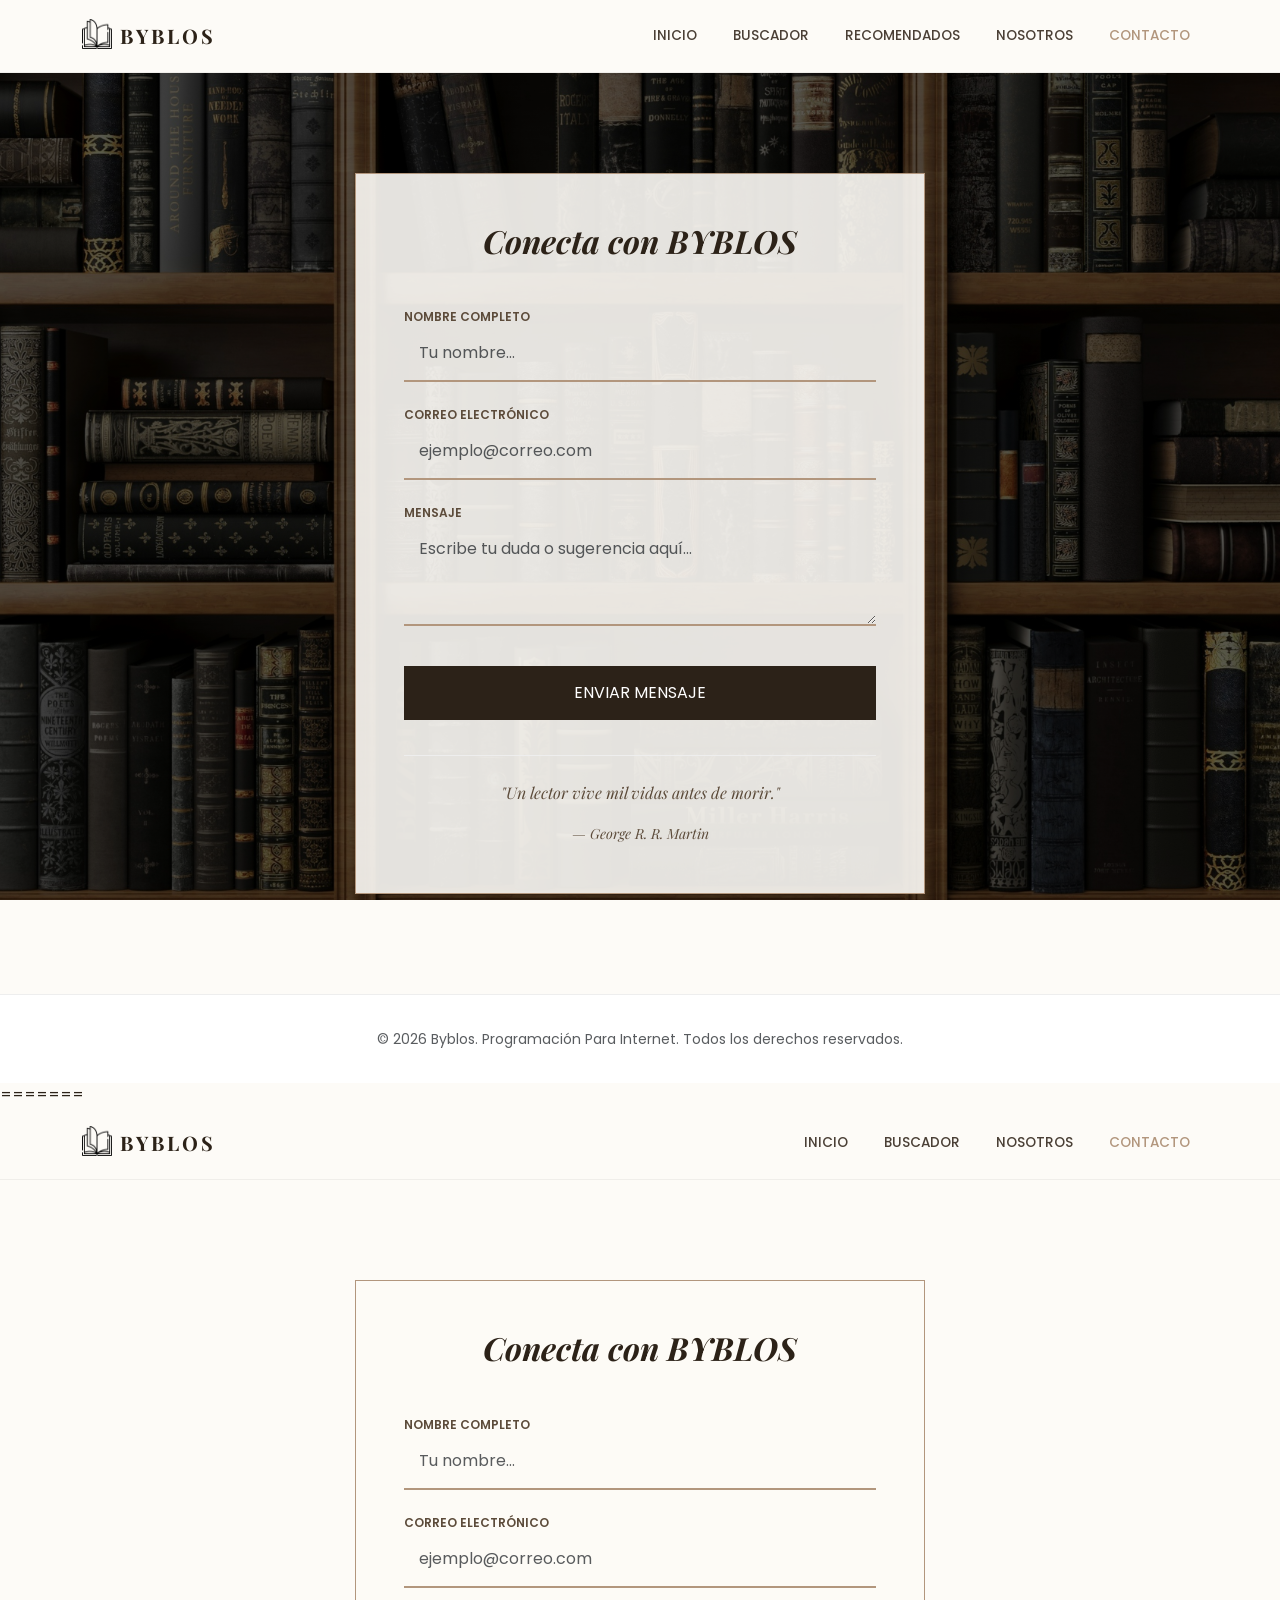
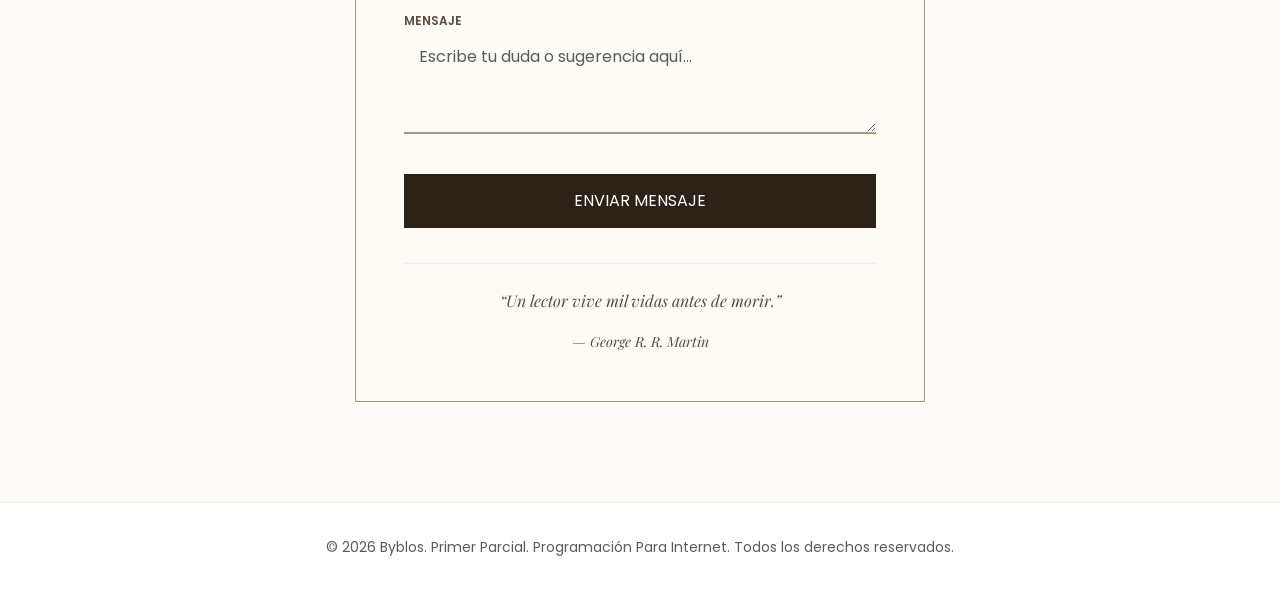
==== commit 2fe1e8a8: "arreglando conflictos" ====
--- a/contacto.html
+++ b/contacto.html
@@ -1,4 +1,4 @@
-<<<<<<< HEAD
+
 <!DOCTYPE html>
 <html lang="es">
 <head>
@@ -251,5 +251,5 @@
         });
     </script>
 </body>
->>>>>>> 712769114f757e4ba9e0ffc93769fbe3cfeaa0c5
+
 </html>
--- a/css/misEstilos.css
+++ b/css/misEstilos.css
@@ -1,4 +1,3 @@
-<<<<<<< HEAD
 /* Variables y base */
 :root {
     --crema: #fdfbf7;
@@ -47,7 +46,7 @@
 }
 
 .logo-byblos img {
-    margin-top: -5px; /* Para alinear el ícono a la palabra */
+    margin-top: -5px;
 }
 
 .nav-link {
@@ -72,27 +71,21 @@
     color: white;
 }
 
-/* Imagen grande principal de inicio */
 .hero-section {
     height: 85vh;
     background-image: linear-gradient(rgba(0,0,0,0.5), rgba(0,0,0,0.5)), 
     url('https://images.unsplash.com/photo-1507842217343-583bb7270b66?auto=format&fit=crop&w=1500&q=80');
 }
 
-/* Versión más pequeña del hero para otras páginas */
 .hero-small {
     height: 40vh;
     background-image: linear-gradient(rgba(0,0,0,0.6), rgba(0,0,0,0.6)), 
     url('https://images.unsplash.com/photo-1524995997946-a1c2e315a42f?auto=format&fit=crop&w=1500&q=80');
 }
 
-/* Imagen especial para RECOMENDADOS - Biblioteca clásica */
 .hero-recomendados {
     background-image: linear-gradient(rgba(0,0,0,0.5), rgba(0,0,0,0.5)), 
     url('https://images.unsplash.com/photo-1521587760476-6c12a4b040da?auto=format&fit=crop&w=1500&q=80');
-    background-size: cover;
-    background-position: center;
-    background-attachment: fixed;
 }
 
 .main-title {
@@ -108,7 +101,6 @@
 }
 
 /* CONTACTO */
-/* Fondo con imagen para la página de contacto */
 .contact-section-bg {
     background-image: linear-gradient(rgba(0,0,0,0.6), rgba(0,0,0,0.6)), 
     url("../img/Estante.png"); 
@@ -119,7 +111,6 @@
     min-height: 80vh;
 }
 
-/* Tarjeta donde va el formulario */
 .card-luxury {
     background-color: var(--crema-trans) !important;
     padding: 3rem;
@@ -127,7 +118,6 @@
 }
 
 /* Componentes */
-/* estilo para botones */
 .btn-luxury {
     border-radius: 0;
     text-transform: uppercase;
@@ -143,7 +133,6 @@
     transform: translateY(-3px);
 }
 
-/* diseño de los campos del formulario */
 .custom-input {
     border: none;
     border-bottom: 2px solid var(--bronce);
@@ -165,7 +154,6 @@
     display: block;
 }
 
-/* Tarjeta para mostrar resultados del buscador */
 .card-result {
     background: white;
     border-left: 8px solid var(--bronce);
@@ -181,13 +169,11 @@
     padding-top: 25px;
 }
 
-/* Animaciones y footer */
 @keyframes float {
     0%, 100% { transform: translateY(0); }
     50% { transform: translateY(-20px); }
 }
 
-/* Imagen que flota */
 .floating-img {
     animation: float 6s ease-in-out infinite;
 }
@@ -210,14 +196,12 @@
     height: 100%;
 }
 
-/* Borde café más grueso y visible al posar el mouse */
 .card-byblos:hover {
     transform: translateY(-5px);
     border: 3px solid var(--bronce);
     box-shadow: 0 0 18px rgba(178, 150, 125, 0.6);
 }
 
-/* Portada con altura fija y que se vea completa sin recortarse */
 .book-cover-fixed {
     width: 100%;
     height: 280px;
@@ -226,7 +210,6 @@
     border-bottom: 1px solid rgba(178, 150, 125, 0.1);
 }
 
-/* Cuerpo de la tarjeta */
 .card-byblos .card-body {
     padding: 1.2rem;
     text-align: center;
@@ -236,7 +219,6 @@
     justify-content: flex-start;
 }
 
-/* Etiqueta pequeña de selección */
 .book-tag {
     font-size: 0.7rem;
     color: var(--bronce);
@@ -245,194 +227,4 @@
     font-weight: 700;
     display: block;
     margin-bottom: 6px;
-=======
-/* Variables y base */
-:root {
-    --crema: #fdfbf7;
-    --crema-trans: rgba(253, 251, 247, 0.9);
-    --oscuro: #2c2218;
-    --medio: #5c4b3a;
-    --bronce: #b2967d;
-    --blanco: #ffffff;
-}
-
-/* barra de desplazamiento */
-::-webkit-scrollbar {
-    width: 14px;
-}
-
-::-webkit-scrollbar-track {
-    background: var(--crema);
-}
-
-::-webkit-scrollbar-thumb {
-    background: var(--bronce);
-    border-radius: 10px;
-    border: 3px solid var(--crema);
-}
-
-body {
-    background-color: var(--crema);
-    font-family: 'Poppins', sans-serif;
-    color: var(--oscuro);
-}
-
-/* Navbar. Ajuste de logo */
-.custom-nav {
-    background-color: var(--crema) !important;
-    padding: 1rem 0;
-    border-bottom: 1px solid rgba(0,0,0,0.05);
-}
-
-.logo-byblos {
-    font-family: 'Playfair Display', serif;
-    font-weight: 700;
-    letter-spacing: 3px;
-    color: var(--oscuro) !important;
-    display: flex;
-    align-items: center;
-}
-
-.logo-byblos img {
-    margin-top: -5px; /* Para alinear el ícono a la palabra */
-}
-
-.nav-link {
-    color: #4a3f35 !important;
-    text-transform: uppercase;
-    font-size: 0.85rem;
-    margin-left: 20px;
-    font-weight: 500;
-}
-
-.nav-link:hover, .nav-link.active {
-    color: var(--bronce) !important;
-}
-
-/* Hero sections */
-.hero-section, .hero-small {
-    background-size: cover;
-    background-position: center;
-    background-attachment: fixed;
-    display: flex;
-    align-items: center;
-    color: white;
-}
-
-/* Imagen grande principal de inicio */
-.hero-section {
-    height: 85vh;
-    background-image: linear-gradient(rgba(0,0,0,0.5), rgba(0,0,0,0.5)), 
-    url('https://images.unsplash.com/photo-1507842217343-583bb7270b66?auto=format&fit=crop&w=1500&q=80');
-}
-
-/* Versión más pequeña del hero para otras páginas */
-.hero-small {
-    height: 40vh;
-    background-image: linear-gradient(rgba(0,0,0,0.6), rgba(0,0,0,0.6)), 
-    url('https://images.unsplash.com/photo-1524995997946-a1c2e315a42f?auto=format&fit=crop&w=1500&q=80');
-}
-
-.main-title {
-    font-family: 'Playfair Display', serif;
-    font-weight: 700;
-    font-style: italic;
-}
-
-.section-title {
-    font-family: 'Playfair Display', serif;
-    font-size: 2.8rem;
-    font-weight: 700;
-}
-
-/* CONTACTO */
-/* Fondo con imagen para la página de contacto */
-.contact-section-bg {
-    background-image: linear-gradient(rgba(0,0,0,0.6), rgba(0,0,0,0.6)), 
-    url("../img/Estante.png"); 
-    background-size: cover;
-    background-position: center;
-    background-attachment: fixed;
-    padding: 100px 0;
-    min-height: 80vh;
-}
-
-/* Tarjeta donde va el formulario */
-.card-luxury {
-    background-color: var(--crema-trans) !important;
-    padding: 3rem;
-    border: 1px solid var(--bronce);
-}
-
-/* Componentes */
-/* estilo para botones */
-.btn-luxury {
-    border-radius: 0;
-    text-transform: uppercase;
-    border: none;
-    transition: 0.4s;
-    background: var(--oscuro);
-    color: white;
-    padding: 15px 40px;
-}
-
-.btn-luxury:hover {
-    background: var(--bronce);
-    transform: translateY(-3px);
-}
-
-/* diseño de los campos del formulario */
-.custom-input {
-    border: none;
-    border-bottom: 2px solid var(--bronce);
-    background: transparent;
-    padding: 15px;
-    width: 100%;
-    border-radius: 0;
-}
-
-.section-padding {
-    padding: 100px 0;
-}
-
-.label-control {
-    font-size: 0.75rem;
-    font-weight: 600;
-    text-transform: uppercase;
-    color: var(--medio);
-    display: block;
-}
-
-/* Tarjeta para mostrar resultados del buscador */
-.card-result {
-    background: white;
-    border-left: 8px solid var(--bronce);
-    box-shadow: 0 10px 30px rgba(0,0,0,0.05);
-}
-
-.book-quote {
-    font-family: 'Playfair Display', serif;
-    font-style: italic;
-    color: var(--medio);
-    margin-top: 35px;
-    border-top: 1px solid #eee;
-    padding-top: 25px;
-}
-
-/* Animaciones y footer */
-@keyframes float {
-    0%, 100% { transform: translateY(0); }
-    50% { transform: translateY(-20px); }
-}
-
-/* Imagen que flota */
-.floating-img {
-    animation: float 6s ease-in-out infinite;
-}
-
-footer {
-    background: white;
-    border-top: 1px solid #eee;
-    padding: 2rem 0;
->>>>>>> 712769114f757e4ba9e0ffc93769fbe3cfeaa0c5
 }
--- a/css/misEstilos.css
+++ b/css/misEstilos.css
@@ -1,4 +1,3 @@
-<<<<<<< HEAD
 /* Variables y base */
 :root {
     --crema: #fdfbf7;
@@ -47,7 +46,7 @@
 }
 
 .logo-byblos img {
-    margin-top: -5px; /* Para alinear el ícono a la palabra */
+    margin-top: -5px;
 }
 
 .nav-link {
@@ -72,27 +71,21 @@
     color: white;
 }
 
-/* Imagen grande principal de inicio */
 .hero-section {
     height: 85vh;
     background-image: linear-gradient(rgba(0,0,0,0.5), rgba(0,0,0,0.5)), 
     url('https://images.unsplash.com/photo-1507842217343-583bb7270b66?auto=format&fit=crop&w=1500&q=80');
 }
 
-/* Versión más pequeña del hero para otras páginas */
 .hero-small {
     height: 40vh;
     background-image: linear-gradient(rgba(0,0,0,0.6), rgba(0,0,0,0.6)), 
     url('https://images.unsplash.com/photo-1524995997946-a1c2e315a42f?auto=format&fit=crop&w=1500&q=80');
 }
 
-/* Imagen especial para RECOMENDADOS - Biblioteca clásica */
 .hero-recomendados {
     background-image: linear-gradient(rgba(0,0,0,0.5), rgba(0,0,0,0.5)), 
     url('https://images.unsplash.com/photo-1521587760476-6c12a4b040da?auto=format&fit=crop&w=1500&q=80');
-    background-size: cover;
-    background-position: center;
-    background-attachment: fixed;
 }
 
 .main-title {
@@ -108,7 +101,6 @@
 }
 
 /* CONTACTO */
-/* Fondo con imagen para la página de contacto */
 .contact-section-bg {
     background-image: linear-gradient(rgba(0,0,0,0.6), rgba(0,0,0,0.6)), 
     url("../img/Estante.png"); 
@@ -119,7 +111,6 @@
     min-height: 80vh;
 }
 
-/* Tarjeta donde va el formulario */
 .card-luxury {
     background-color: var(--crema-trans) !important;
     padding: 3rem;
@@ -127,7 +118,6 @@
 }
 
 /* Componentes */
-/* estilo para botones */
 .btn-luxury {
     border-radius: 0;
     text-transform: uppercase;
@@ -143,7 +133,6 @@
     transform: translateY(-3px);
 }
 
-/* diseño de los campos del formulario */
 .custom-input {
     border: none;
     border-bottom: 2px solid var(--bronce);
@@ -165,7 +154,6 @@
     display: block;
 }
 
-/* Tarjeta para mostrar resultados del buscador */
 .card-result {
     background: white;
     border-left: 8px solid var(--bronce);
@@ -181,13 +169,11 @@
     padding-top: 25px;
 }
 
-/* Animaciones y footer */
 @keyframes float {
     0%, 100% { transform: translateY(0); }
     50% { transform: translateY(-20px); }
 }
 
-/* Imagen que flota */
 .floating-img {
     animation: float 6s ease-in-out infinite;
 }
@@ -210,14 +196,12 @@
     height: 100%;
 }
 
-/* Borde café más grueso y visible al posar el mouse */
 .card-byblos:hover {
     transform: translateY(-5px);
     border: 3px solid var(--bronce);
     box-shadow: 0 0 18px rgba(178, 150, 125, 0.6);
 }
 
-/* Portada con altura fija y que se vea completa sin recortarse */
 .book-cover-fixed {
     width: 100%;
     height: 280px;
@@ -226,7 +210,6 @@
     border-bottom: 1px solid rgba(178, 150, 125, 0.1);
 }
 
-/* Cuerpo de la tarjeta */
 .card-byblos .card-body {
     padding: 1.2rem;
     text-align: center;
@@ -236,7 +219,6 @@
     justify-content: flex-start;
 }
 
-/* Etiqueta pequeña de selección */
 .book-tag {
     font-size: 0.7rem;
     color: var(--bronce);
@@ -245,194 +227,4 @@
     font-weight: 700;
     display: block;
     margin-bottom: 6px;
-=======
-/* Variables y base */
-:root {
-    --crema: #fdfbf7;
-    --crema-trans: rgba(253, 251, 247, 0.9);
-    --oscuro: #2c2218;
-    --medio: #5c4b3a;
-    --bronce: #b2967d;
-    --blanco: #ffffff;
-}
-
-/* barra de desplazamiento */
-::-webkit-scrollbar {
-    width: 14px;
-}
-
-::-webkit-scrollbar-track {
-    background: var(--crema);
-}
-
-::-webkit-scrollbar-thumb {
-    background: var(--bronce);
-    border-radius: 10px;
-    border: 3px solid var(--crema);
-}
-
-body {
-    background-color: var(--crema);
-    font-family: 'Poppins', sans-serif;
-    color: var(--oscuro);
-}
-
-/* Navbar. Ajuste de logo */
-.custom-nav {
-    background-color: var(--crema) !important;
-    padding: 1rem 0;
-    border-bottom: 1px solid rgba(0,0,0,0.05);
-}
-
-.logo-byblos {
-    font-family: 'Playfair Display', serif;
-    font-weight: 700;
-    letter-spacing: 3px;
-    color: var(--oscuro) !important;
-    display: flex;
-    align-items: center;
-}
-
-.logo-byblos img {
-    margin-top: -5px; /* Para alinear el ícono a la palabra */
-}
-
-.nav-link {
-    color: #4a3f35 !important;
-    text-transform: uppercase;
-    font-size: 0.85rem;
-    margin-left: 20px;
-    font-weight: 500;
-}
-
-.nav-link:hover, .nav-link.active {
-    color: var(--bronce) !important;
-}
-
-/* Hero sections */
-.hero-section, .hero-small {
-    background-size: cover;
-    background-position: center;
-    background-attachment: fixed;
-    display: flex;
-    align-items: center;
-    color: white;
-}
-
-/* Imagen grande principal de inicio */
-.hero-section {
-    height: 85vh;
-    background-image: linear-gradient(rgba(0,0,0,0.5), rgba(0,0,0,0.5)), 
-    url('https://images.unsplash.com/photo-1507842217343-583bb7270b66?auto=format&fit=crop&w=1500&q=80');
-}
-
-/* Versión más pequeña del hero para otras páginas */
-.hero-small {
-    height: 40vh;
-    background-image: linear-gradient(rgba(0,0,0,0.6), rgba(0,0,0,0.6)), 
-    url('https://images.unsplash.com/photo-1524995997946-a1c2e315a42f?auto=format&fit=crop&w=1500&q=80');
-}
-
-.main-title {
-    font-family: 'Playfair Display', serif;
-    font-weight: 700;
-    font-style: italic;
-}
-
-.section-title {
-    font-family: 'Playfair Display', serif;
-    font-size: 2.8rem;
-    font-weight: 700;
-}
-
-/* CONTACTO */
-/* Fondo con imagen para la página de contacto */
-.contact-section-bg {
-    background-image: linear-gradient(rgba(0,0,0,0.6), rgba(0,0,0,0.6)), 
-    url("../img/Estante.png"); 
-    background-size: cover;
-    background-position: center;
-    background-attachment: fixed;
-    padding: 100px 0;
-    min-height: 80vh;
-}
-
-/* Tarjeta donde va el formulario */
-.card-luxury {
-    background-color: var(--crema-trans) !important;
-    padding: 3rem;
-    border: 1px solid var(--bronce);
-}
-
-/* Componentes */
-/* estilo para botones */
-.btn-luxury {
-    border-radius: 0;
-    text-transform: uppercase;
-    border: none;
-    transition: 0.4s;
-    background: var(--oscuro);
-    color: white;
-    padding: 15px 40px;
-}
-
-.btn-luxury:hover {
-    background: var(--bronce);
-    transform: translateY(-3px);
-}
-
-/* diseño de los campos del formulario */
-.custom-input {
-    border: none;
-    border-bottom: 2px solid var(--bronce);
-    background: transparent;
-    padding: 15px;
-    width: 100%;
-    border-radius: 0;
-}
-
-.section-padding {
-    padding: 100px 0;
-}
-
-.label-control {
-    font-size: 0.75rem;
-    font-weight: 600;
-    text-transform: uppercase;
-    color: var(--medio);
-    display: block;
-}
-
-/* Tarjeta para mostrar resultados del buscador */
-.card-result {
-    background: white;
-    border-left: 8px solid var(--bronce);
-    box-shadow: 0 10px 30px rgba(0,0,0,0.05);
-}
-
-.book-quote {
-    font-family: 'Playfair Display', serif;
-    font-style: italic;
-    color: var(--medio);
-    margin-top: 35px;
-    border-top: 1px solid #eee;
-    padding-top: 25px;
-}
-
-/* Animaciones y footer */
-@keyframes float {
-    0%, 100% { transform: translateY(0); }
-    50% { transform: translateY(-20px); }
-}
-
-/* Imagen que flota */
-.floating-img {
-    animation: float 6s ease-in-out infinite;
-}
-
-footer {
-    background: white;
-    border-top: 1px solid #eee;
-    padding: 2rem 0;
->>>>>>> 712769114f757e4ba9e0ffc93769fbe3cfeaa0c5
 }
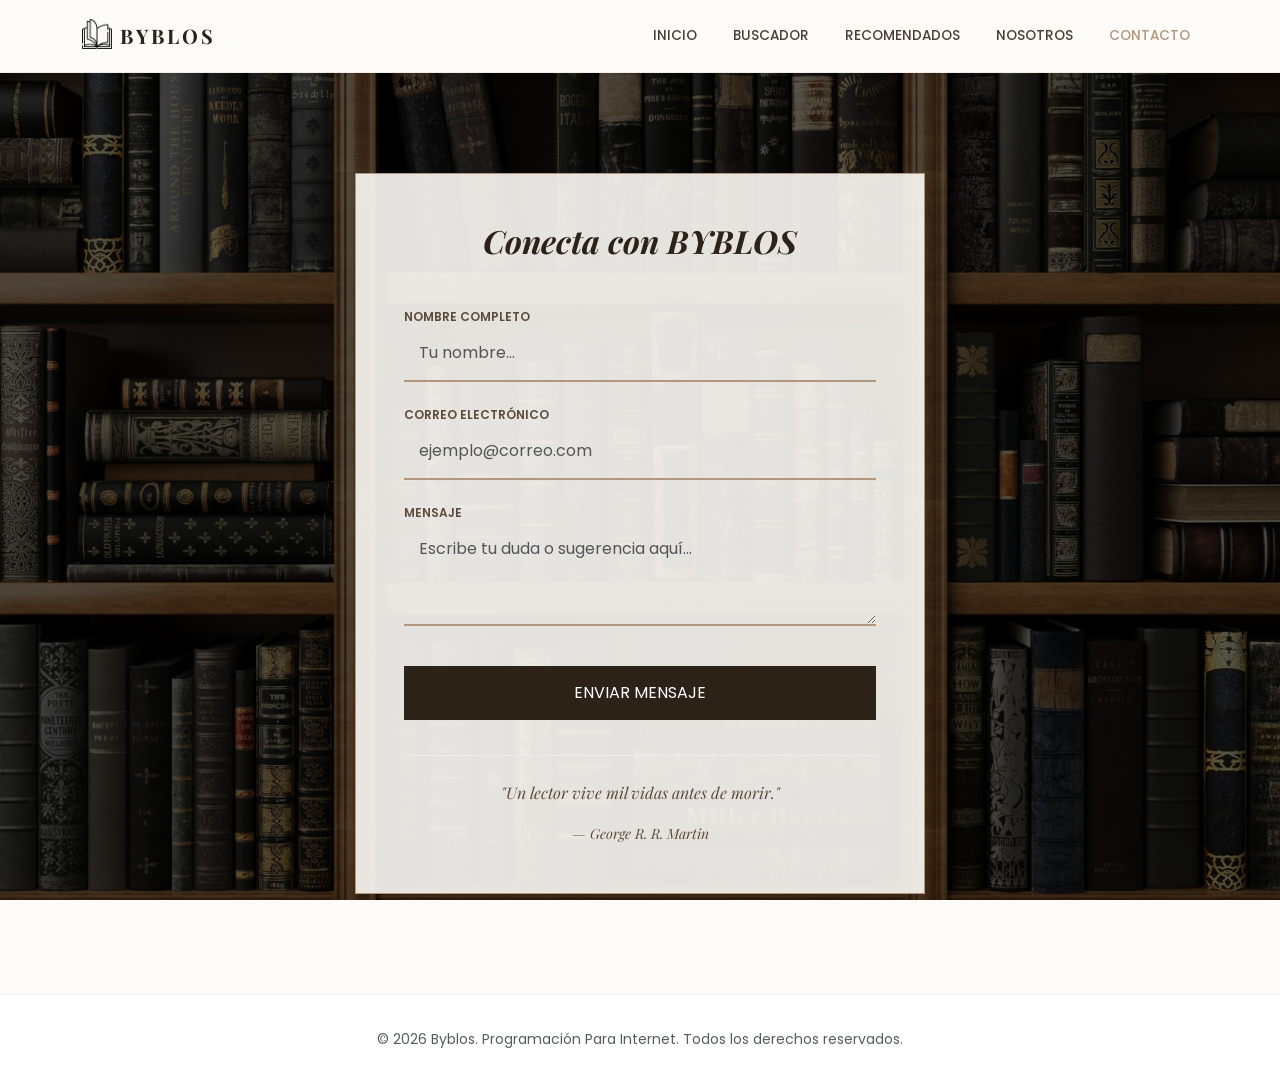
==== commit df8255e0: "ordinario" ====
--- a/contacto.html
+++ b/contacto.html
@@ -1,4 +1,3 @@
-
 <!DOCTYPE html>
 <html lang="es">
 <head>
@@ -113,7 +112,7 @@
 
             // Enviamos los datos al backend con POST
             $.ajax({
-                url: "https://byblos-backend.onrender.com/api/contactos",
+                url: "http://localhost:5000/api/contactos",
                 method: "POST",
                 contentType: "application/json",
                 data: JSON.stringify(datos),
@@ -139,117 +138,4 @@
         });
     </script>
 </body>
-=======
-<!DOCTYPE html>
-<html lang="es">
-<head>
-    <meta charset="UTF-8">
-    <meta name="viewport" content="width=device-width, initial-scale=1.0">
-    <link rel="icon" href="./img/logo.png?v=1.1" type="image/png"><!-- Favicon del sitio -->
-    <title>BYBLOS | Contacto</title>
-
-    <!-- Fuentes que estoy utilizando -->
-    <link rel="preconnect" href="https://fonts.googleapis.com">
-    <link href="https://fonts.googleapis.com/css2?family=Playfair+Display:ital,wght@0,700;1,700&family=Poppins:wght@300;400;500;600&display=swap" rel="stylesheet">
-    
-    <!-- Bootstrap para el diseño responsive -->
-    <link href="https://cdn.jsdelivr.net/npm/bootstrap@5.3.0/dist/css/bootstrap.min.css" rel="stylesheet">
-    <link rel="stylesheet" href="./css/misEstilos.css">
-</head>
-<body>
-
-    <!-- navbar -->
-    <nav class="navbar navbar-expand-lg sticky-top custom-nav">
-        <div class="container">
-            <a class="navbar-brand logo-byblos" href="index.html">
-                <img src="./img/logo.png" width="30" class="me-2" alt="Logo"> BYBLOS
-            </a>
-            
-            <button class="navbar-toggler" type="button" data-bs-toggle="collapse" data-bs-target="#navbarNav">
-                <span class="navbar-toggler-icon"></span>
-            </button>
-            
-            <div class="collapse navbar-collapse" id="navbarNav">
-                <ul class="navbar-nav ms-auto">
-                    <li class="nav-item"><a class="nav-link" href="index.html">Inicio</a></li>
-                    <li class="nav-item"><a class="nav-link" href="index.html#buscador">Buscador</a></li>
-                    <li class="nav-item"><a class="nav-link" href="quienesomos.html">Nosotros</a></li>
-                    <li class="nav-item"><a class="nav-link active" href="contacto.html">Contacto</a></li>
-                </ul>
-            </div>
-        </div>
-    </nav>
-
-    <!-- contenido principal -->
-    <main class="contact-section-bg">
-        <div class="container">
-            <div class="row justify-content-center">
-                <div class="col-md-6 card-luxury">
-                    <div class="text-center mb-5">
-                        <h2 class="main-title">Conecta con BYBLOS</h2>
-                    </div>
-
-                    <!-- Formulario de contacto -->
-                    <form id="formContacto">
-                        <div class="mb-4">
-                            <label class="label-control">Nombre Completo</label>
-                            <input type="text" class="form-control custom-input" placeholder="Tu nombre..." required>
-                        </div>
-
-                        <div class="mb-4">
-                            <label class="label-control">Correo Electrónico</label>
-                            <input type="email" class="form-control custom-input" placeholder="ejemplo@correo.com" required>
-                        </div>
-
-                        <div class="mb-4">
-                            <label class="label-control">Mensaje</label>
-                            <textarea class="form-control custom-input" rows="3" placeholder="Escribe tu duda o sugerencia aquí..." required></textarea>
-                        </div>
-
-                        <button type="submit" class="btn btn-luxury w-100 mt-3">ENVIAR MENSAJE</button>
-                        
-                        <div id="msjExito" class="text-success mt-3 text-center" style="display:none; font-weight:600;">
-                            ¡Mensaje enviado con éxito!
-                        </div>
-                    </form>
-
-                    <!-- Frase decorativa -->
-                    <div class="text-center book-quote">
-                        <p>“Un lector vive mil vidas antes de morir.”</p>
-                        <small>— George R. R. Martin</small>
-                    </div>
-                </div>
-            </div>
-        </div>
-    </main>
-
-    <!-- Footer -->
-    <footer class="text-center">
-        <div class="container">
-            <p class="text-muted mb-0">
-                <small>&copy; 2026 Byblos. Primer Parcial. Programación Para Internet. Todos los derechos reservados.</small>
-            </p>
-        </div>
-    </footer>
-
-    <script src="https://cdn.jsdelivr.net/npm/bootstrap@5.3.0/dist/js/bootstrap.bundle.min.js"></script>
-
-    <script>
-        // Capturamos el evento submit para mostrar el aviso visual
-        document.getElementById('formContacto').addEventListener('submit', function(e) {
-            e.preventDefault(); // Evita que la página cargue de nuevo
-            
-            const aviso = document.getElementById('msjExito');
-            aviso.style.display = 'block'; // Mostramos el mensaje de éxito
-            
-            this.reset(); // Limpiamos los campos
-            
-            // El mensaje desaparece solo después de unos cinco segundos
-            setTimeout(() => { 
-                aviso.style.display = 'none'; 
-            }, 5000);
-        });
-    </script>
-</body>
-
 </html>
--- a/css/misEstilos.css
+++ b/css/misEstilos.css
@@ -46,7 +46,7 @@
 }
 
 .logo-byblos img {
-    margin-top: -5px;
+    margin-top: -5px; /* Para alinear el ícono a la palabra */
 }
 
 .nav-link {
@@ -71,21 +71,27 @@
     color: white;
 }
 
+/* Imagen grande principal de inicio */
 .hero-section {
     height: 85vh;
     background-image: linear-gradient(rgba(0,0,0,0.5), rgba(0,0,0,0.5)), 
     url('https://images.unsplash.com/photo-1507842217343-583bb7270b66?auto=format&fit=crop&w=1500&q=80');
 }
 
+/* Versión más pequeña del hero para otras páginas */
 .hero-small {
     height: 40vh;
     background-image: linear-gradient(rgba(0,0,0,0.6), rgba(0,0,0,0.6)), 
     url('https://images.unsplash.com/photo-1524995997946-a1c2e315a42f?auto=format&fit=crop&w=1500&q=80');
 }
 
+/* Imagen especial para RECOMENDADOS - Biblioteca clásica */
 .hero-recomendados {
     background-image: linear-gradient(rgba(0,0,0,0.5), rgba(0,0,0,0.5)), 
     url('https://images.unsplash.com/photo-1521587760476-6c12a4b040da?auto=format&fit=crop&w=1500&q=80');
+    background-size: cover;
+    background-position: center;
+    background-attachment: fixed;
 }
 
 .main-title {
@@ -101,6 +107,7 @@
 }
 
 /* CONTACTO */
+/* Fondo con imagen para la página de contacto */
 .contact-section-bg {
     background-image: linear-gradient(rgba(0,0,0,0.6), rgba(0,0,0,0.6)), 
     url("../img/Estante.png"); 
@@ -111,6 +118,7 @@
     min-height: 80vh;
 }
 
+/* Tarjeta donde va el formulario */
 .card-luxury {
     background-color: var(--crema-trans) !important;
     padding: 3rem;
@@ -118,6 +126,7 @@
 }
 
 /* Componentes */
+/* estilo para botones */
 .btn-luxury {
     border-radius: 0;
     text-transform: uppercase;
@@ -133,6 +142,7 @@
     transform: translateY(-3px);
 }
 
+/* diseño de los campos del formulario */
 .custom-input {
     border: none;
     border-bottom: 2px solid var(--bronce);
@@ -154,6 +164,7 @@
     display: block;
 }
 
+/* Tarjeta para mostrar resultados del buscador */
 .card-result {
     background: white;
     border-left: 8px solid var(--bronce);
@@ -169,11 +180,13 @@
     padding-top: 25px;
 }
 
+/* Animaciones y footer */
 @keyframes float {
     0%, 100% { transform: translateY(0); }
     50% { transform: translateY(-20px); }
 }
 
+/* Imagen que flota */
 .floating-img {
     animation: float 6s ease-in-out infinite;
 }
@@ -196,12 +209,14 @@
     height: 100%;
 }
 
+/* Borde café más grueso y visible al posar el mouse */
 .card-byblos:hover {
     transform: translateY(-5px);
     border: 3px solid var(--bronce);
     box-shadow: 0 0 18px rgba(178, 150, 125, 0.6);
 }
 
+/* Portada con altura fija y que se vea completa sin recortarse */
 .book-cover-fixed {
     width: 100%;
     height: 280px;
@@ -210,6 +225,7 @@
     border-bottom: 1px solid rgba(178, 150, 125, 0.1);
 }
 
+/* Cuerpo de la tarjeta */
 .card-byblos .card-body {
     padding: 1.2rem;
     text-align: center;
@@ -219,6 +235,7 @@
     justify-content: flex-start;
 }
 
+/* Etiqueta pequeña de selección */
 .book-tag {
     font-size: 0.7rem;
     color: var(--bronce);
